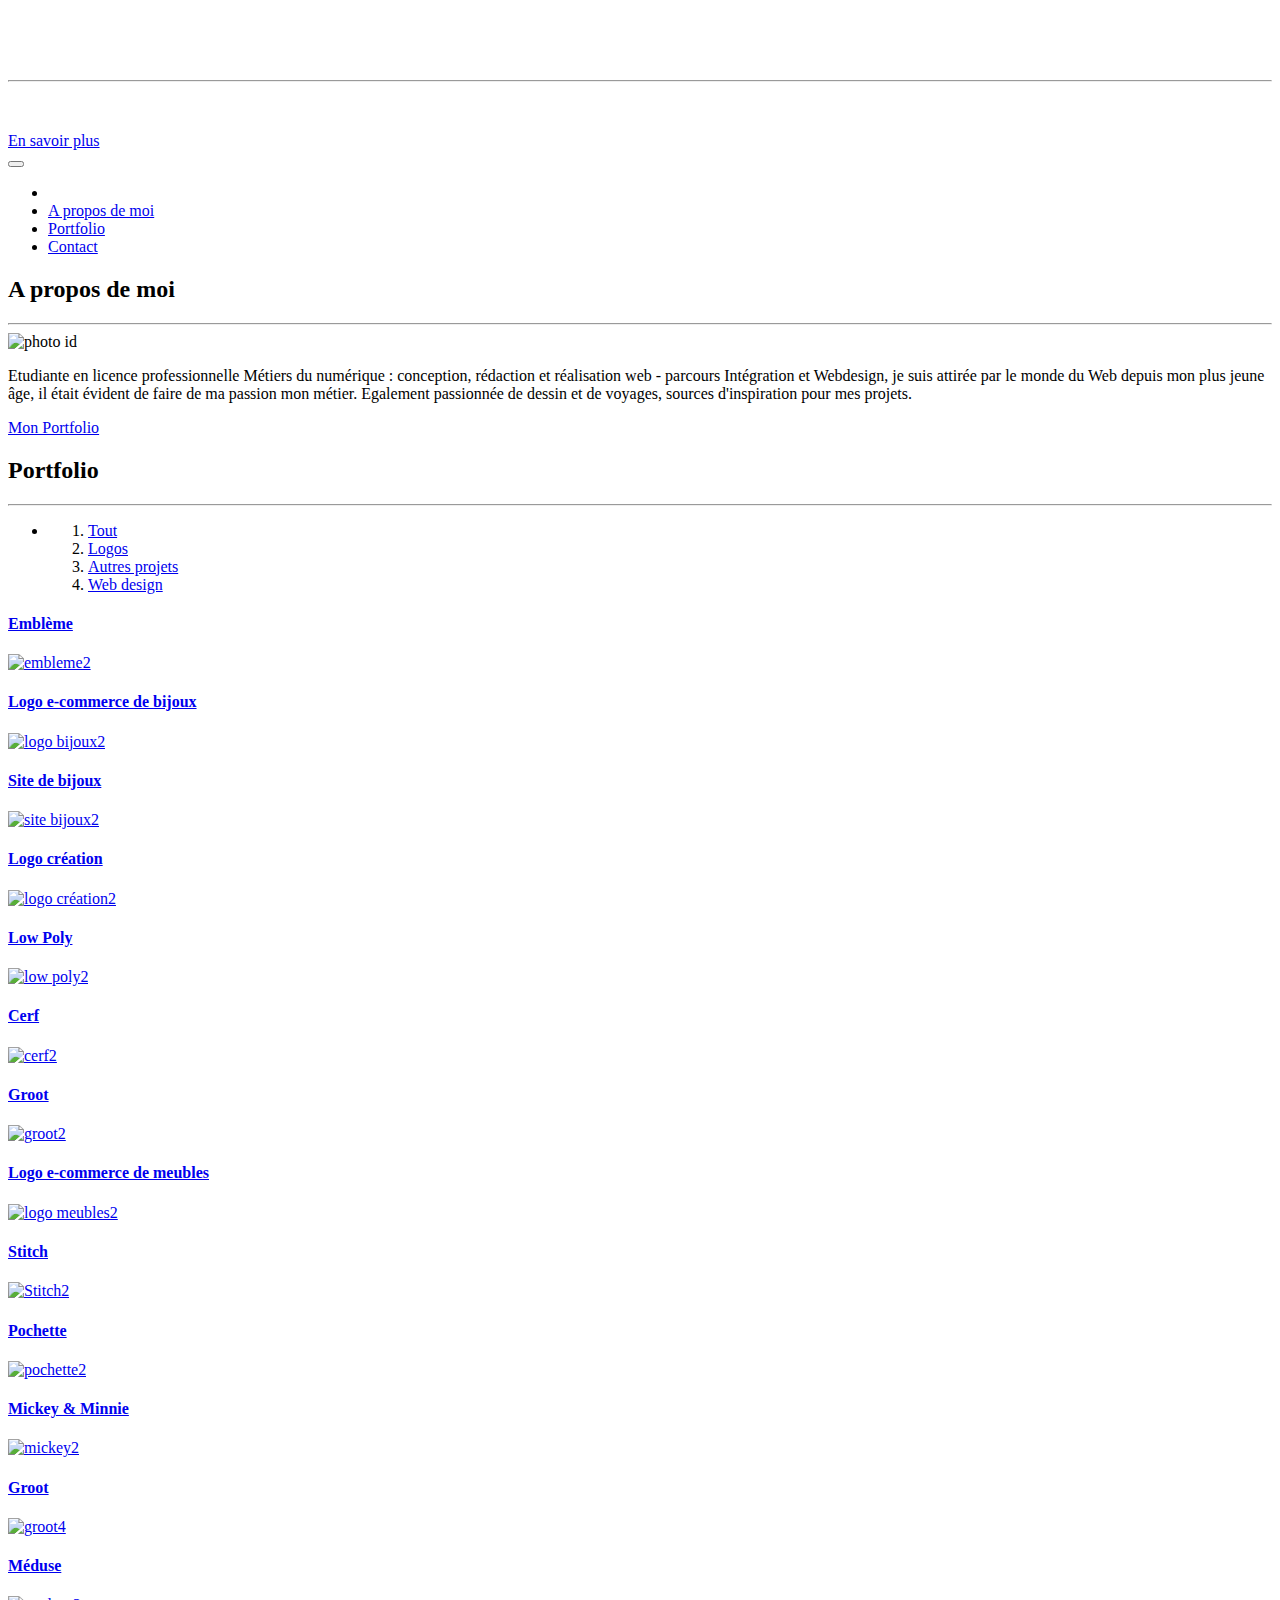
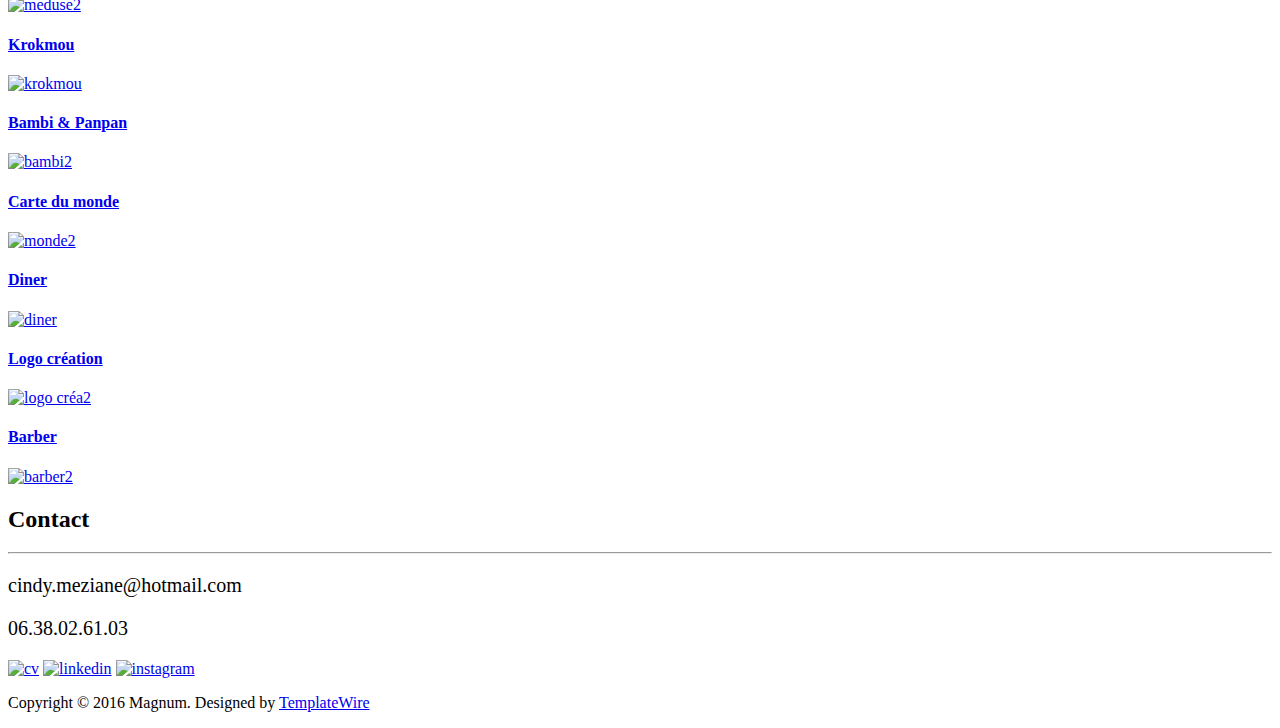
==== index.html @ e509db53 "alt" ====
<!DOCTYPE html>
<html lang="fr">
<head>
<meta charset="utf-8">
<meta name="viewport" content="width=device-width, initial-scale=1">
<title>Cindy Meziane</title>
<meta name="description" content="Bienvenue sur le site web de Cindy Meziane webdesigner, fraichement diplômée. Création de logos, site internet et tableaux.">
<meta name="author" content="">

<!-- Favicons
    ================================================== -->
<link rel="shortcut icon" href="img/favicon.ico" type="image/x-icon">
<link rel="apple-touch-icon" href="img/apple-touch-icon.png">
<link rel="apple-touch-icon" sizes="72x72" href="img/apple-touch-icon-72x72.png">
<link rel="apple-touch-icon" sizes="114x114" href="img/apple-touch-icon-114x114.png">

<!-- Bootstrap -->
<link rel="stylesheet" type="text/css"  href="css/bootstrap.css">
<link rel="stylesheet" type="text/css" href="fonts/font-awesome/css/font-awesome.css">

<!-- Stylesheet
    ================================================== -->
<link rel="stylesheet" type="text/css"  href="css/style.css">
<link rel="stylesheet" type="text/css" href="css/nivo-lightbox/nivo-lightbox.css">
<link rel="stylesheet" type="text/css" href="css/nivo-lightbox/default.css">
<link href='http://fonts.googleapis.com/css?family=Open+Sans:400,700,800,600,300' rel='stylesheet' type='text/css'>
<script type="text/javascript" src="js/modernizr.custom.js"></script>

<!-- HTML5 shim and Respond.js for IE8 support of HTML5 elements and media queries -->
<!-- WARNING: Respond.js doesn't work if you view the page via file:// -->
<!--[if lt IE 9]>
      <script src="https://oss.maxcdn.com/html5shiv/3.7.2/html5shiv.min.js"></script>
      <script src="https://oss.maxcdn.com/respond/1.4.2/respond.min.js"></script>
    <![endif]-->
</head>
<body id="page-top" data-spy="scroll" data-target=".navbar-fixed-top">

<!-- Header -->
<header id="header">
  <div class="intro">
    <div class="container">
      <div class="row">
        <div class="intro-text">
          <h1 style="color: white;">Cindy Meziane</h1>
          <hr>
          <p style="color: white;"> • Web designer • </p>
          <a href="#about" class="btn btn-default btn-lg page-scroll">En savoir plus</a> </div>
      </div>
    </div>
  </div>
</header>
<!-- Navigation -->
<div id="nav">
  <nav class="navbar navbar-custom">
    <div class="container">
      <div class="navbar-header">
        <button type="button" class="navbar-toggle" data-toggle="collapse" data-target=".navbar-main-collapse"> <i class="fa fa-bars"></i> </button>
      </div>
      
      <!-- Collect the nav links, forms, and other content for toggling -->
      <div class="collapse navbar-collapse navbar-main-collapse">
        <ul class="nav navbar-nav">
          <!-- Hidden li included to remove active class from about link when scrolled up past about section -->
          <li class="hidden"> <a href="#page-top"></a> </li>
          <li> <a class="page-scroll" href="#about">A propos de moi</a> </li>
          <li> <a class="page-scroll" href="#portfolio">Portfolio</a> </li>
          <li> <a class="page-scroll" href="#contact">Contact</a> </li>
        </ul>
      </div>
    </div>
  </nav>
</div>
<!-- About Section -->
<div id="about">
  <div class="container">
    <div class="section-title text-center center">
      <h2>A propos de moi</h2>
      <hr>
    </div>
    <div class="row">
      <div class="col-md-12 text-center"><img src="img/moi.png" class="img-responsive" alt="photo id"></div>
      <div class="col-md-8 col-md-offset-2">
        <div class="about-text">
          <p>Etudiante en licence professionnelle Métiers du numérique : conception, rédaction et réalisation web - parcours Intégration et Webdesign, je suis attirée par le monde du Web depuis mon plus jeune âge, il était évident de faire de ma passion mon métier.
            Egalement passionnée de dessin et de voyages, sources d'inspiration pour mes projets.</p>
          <a href="#portfolio" class="btn btn-default btn-lg page-scroll">Mon Portfolio</a> </div>
      </div>
    </div>
  </div>
</div>
<!-- Portfolio Section -->
<div id="portfolio">
  <div class="container">
    <div class="section-title text-center center">
      <h2>Portfolio</h2>
      <hr>
    </div>
    <div class="categories">
      <ul class="cat">
        <li>
          <ol class="type">
            <li><a href="#" data-filter="*" class="active">Tout</a></li>
            <li><a href="#" data-filter=".graphic">Logos</a></li>
            <li><a href="#" data-filter=".illustration">Autres projets</a></li>
            <li><a href="#" data-filter=".photography">Web design</a></li>
          </ol>
        </li>
      </ul>
      <div class="clearfix"></div>
    </div>
    <div class="row">
      <div class="portfolio-items">
        
        <div class="col-sm-6 col-md-3 col-lg-3 photography">
          <div class="portfolio-item">
            <div class="hover-bg"> <a href="img/portfolioo/wb5.jpg" title="Project Title" data-lightbox-gallery="gallery1" alt="embleme">
              <div class="hover-text">
                <h4>Emblème</h4>
              </div>
              <img src="img/portfolioo/wbsmall5.jpg" class="img-responsive" alt="embleme2"> </a> </div>
          </div>
      </div>
        <div class="col-sm-6 col-md-3 col-lg-3 graphic">
          <div class="portfolio-item">
            <div class="hover-bg"> <a href="img/portfolioo/logo2.jpg" title="Project Title" data-lightbox-gallery="gallery1" alt="logo bijoux">
              <div class="hover-text">
                <h4>Logo e-commerce de bijoux</h4>
              </div>
              <img src="img/portfolioo/logosmall2.jpg" class="img-responsive" alt="logo bijoux2"> </a> </div>
          </div>
        </div>
        <div class="col-sm-6 col-md-3 col-lg-3 photography">
          <div class="portfolio-item">
            <div class="hover-bg"> <a href="img/portfolioo/wb1.jpg" title="Project Title" data-lightbox-gallery="gallery1" alt="site bijoux">
              <div class="hover-text">
                <h4>Site de bijoux</h4>
              </div>
              <img src="img/portfolioo/wbsmall1.jpg" class="img-responsive" alt="site bijoux2"> </a> </div>
          </div>
        </div>
        
        <div class="col-sm-6 col-md-3 col-lg-3 graphic">
          <div class="portfolio-item">
            <div class="hover-bg"> <a href="img/portfolioo/logo4.jpg" title="Project Title" data-lightbox-gallery="gallery1" alt="logo création">
              <div class="hover-text">
                <h4>Logo création</h4>
              </div>
              <img src="img/portfolioo/logosmall4.jpg" class="img-responsive" alt="logo création2"> </a> </div>
          </div>
        </div>
        <div class="col-sm-6 col-md-3 col-lg-3 illustration">
          <div class="portfolio-item">
            <div class="hover-bg"> <a href="img/portfolioo/persosmall10.jpg" title="Project Title" data-lightbox-gallery="gallery1" alt="low poly">
              <div class="hover-text">
                <h4>Low Poly</h4>
              </div>
              <img src="img/portfolioo/persosmall10.jpg" class="img-responsive" alt="low poly2"> </a> </div>
          </div>
        </div>
        <div class="col-sm-6 col-md-3 col-lg-3 illustration">
          <div class="portfolio-item">
            <div class="hover-bg"> <a href="img/portfolioo/perso1.jpg" title="Project Title" data-lightbox-gallery="gallery1" alt="cerf">
              <div class="hover-text">
                <h4>Cerf</h4>
              </div>
              <img src="img/portfolioo/persosmall1.jpg" class="img-responsive" alt="cerf2"> </a> </div>
          </div>
        </div>
        <div class="col-sm-6 col-md-3 col-lg-3 illustration">
          <div class="portfolio-item">
            <div class="hover-bg"> <a href="img/portfolioo/perso2.jpg" title="Project Title" data-lightbox-gallery="gallery1" alt="groot">
              <div class="hover-text">
                <h4>Groot</h4>
              </div>
              <img src="img/portfolioo/persosmall2.jpg" class="img-responsive" alt="groot2"> </a> </div>
          </div>
        </div>
        <div class="col-sm-6 col-md-3 col-lg-3 graphic">
          <div class="portfolio-item">
            <div class="hover-bg"> <a href="img/portfolioo/logo1.jpg" title="Project Title" data-lightbox-gallery="gallery1" alt="logo meubles">
              <div class="hover-text">
                <h4>Logo e-commerce de meubles</h4>
              </div>
              <img src="img/portfolioo/logosmall1.jpg" class="img-responsive" alt="logo meubles2"> </a> </div>
          </div>
        </div>
        <div class="col-sm-6 col-md-3 col-lg-3 illustration">
          <div class="portfolio-item">
            <div class="hover-bg"> <a href="img/portfolioo/perso3.jpg" title="Project Title" data-lightbox-gallery="gallery1" alt="Stitch">
              <div class="hover-text">
                <h4>Stitch</h4>
              </div>
              <img src="img/portfolioo/persosmall3.jpg" class="img-responsive" alt="Stitch2"> </a> </div>
          </div>
        </div>
        <div class="col-sm-6 col-md-3 col-lg-3 photography">
          <div class="portfolio-item">
            <div class="hover-bg"> <a href="img/portfolioo/wb4.jpg" title="Project Title" data-lightbox-gallery="gallery1" alt="pochette">
              <div class="hover-text">
                <h4>Pochette</h4>
              </div>
              <img src="img/portfolioo/wbsmall4.jpg" class="img-responsive" alt="pochette2"> </a> </div>
          </div>
        </div>
        <div class="col-sm-6 col-md-3 col-lg-3 illustration">
          <div class="portfolio-item">
            <div class="hover-bg"> <a href="img/portfolioo/perso4.jpg" title="Project Title" data-lightbox-gallery="gallery1" alt="mickey">
              <div class="hover-text">
                <h4>Mickey & Minnie</h4>
              </div>
              <img src="img/portfolioo/persosmall4.jpg" class="img-responsive" alt="mickey2"> </a> </div>
          </div>
        </div>
        <div class="col-sm-6 col-md-3 col-lg-3 illustration">
          <div class="portfolio-item">
            <div class="hover-bg"> <a href="img/portfolioo/perso5.jpg" title="Project Title" data-lightbox-gallery="gallery1" alt="groot3">
              <div class="hover-text">
                <h4>Groot</h4>
              </div>
              <img src="img/portfolioo/persosmall5.jpg" class="img-responsive" alt="groot4"> </a> </div>
          </div>
        </div>
        <div class="col-sm-6 col-md-3 col-lg-3 illustration">
          <div class="portfolio-item">
            <div class="hover-bg"> <a href="img/portfolioo/perso6.jpg" title="Project Title" data-lightbox-gallery="gallery1" alt="meduse">
              <div class="hover-text">
                <h4>Méduse</h4>
              </div>
              <img src="img/portfolioo/persosmall6.jpg" class="img-responsive" alt="meduse2"> </a> </div>
          </div>
        </div>
        <div class="col-sm-6 col-md-3 col-lg-3 illustration">
          <div class="portfolio-item">
            <div class="hover-bg"> <a href="img/portfolioo/persosmall7.jpg" title="Project Title" data-lightbox-gallery="gallery1" alt="krokmou">
              <div class="hover-text">
                <h4>Krokmou</h4>
              </div>
              <img src="img/portfolioo/persosmall7.jpg" class="img-responsive" alt="krokmou"> </a> </div>
          </div>
        </div>
        <div class="col-sm-6 col-md-3 col-lg-3 illustration">
          <div class="portfolio-item">
            <div class="hover-bg"> <a href="img/portfolioo/perso8.jpg" title="Project Title" data-lightbox-gallery="gallery1" alt="bambi">
              <div class="hover-text">
                <h4>Bambi & Panpan</h4>
              </div>
              <img src="img/portfolioo/persosmall8.jpg" class="img-responsive" alt="bambi2"> </a> </div>
          </div>
        </div>
        <div class="col-sm-6 col-md-3 col-lg-3 illustration">
          <div class="portfolio-item">
            <div class="hover-bg"> <a href="img/portfolioo/perso9.jpg" title="Project Title" data-lightbox-gallery="gallery1" alt="monde">
              <div class="hover-text">
                <h4>Carte du monde</h4>
              </div>
              <img src="img/portfolioo/persosmall9.jpg" class="img-responsive" alt="monde2"> </a> </div>
          </div>
        </div>
        
        <div class="col-sm-6 col-md-3 col-lg-3 photography">
          <div class="portfolio-item">
            <div class="hover-bg"> <a href="img/portfolioo/wb2.jpg" title="Project Title" data-lightbox-gallery="gallery1" alt="diner">
              <div class="hover-text">
                <h4>Diner</h4>
              </div>
              <img src="img/portfolioo/wbsmall2.jpg" class="img-responsive" alt="diner"> </a> </div>
          </div>
        </div>
        <div class="col-sm-6 col-md-3 col-lg-3 graphic">
          <div class="portfolio-item">
            <div class="hover-bg"> <a href="img/portfolioo/logo3.jpg" title="Project Title" data-lightbox-gallery="gallery1" alt="logo créa">
              <div class="hover-text">
                <h4>Logo création</h4>
              </div>
              <img src="img/portfolioo/logosmall3.jpg" class="img-responsive" alt="logo créa2"> </a> </div>
          </div>
        </div>
        <div class="col-sm-6 col-md-3 col-lg-3 photography">
          <div class="portfolio-item">
            <div class="hover-bg"> <a href="img/portfolioo/wb3.jpg" title="Project Title" data-lightbox-gallery="gallery1" alt="barber">
              <div class="hover-text">
                <h4>Barber</h4>
              </div>
              <img src="img/portfolioo/wbsmall3.jpg" class="img-responsive" alt="barber2"> </a> </div>
          </div>
        </div>
        
    </div>
  </div>
</div>
<!-- Contact Section -->
<div id="contact" class="text-center">
  <div class="container">
    <div class="section-title center">
      <h2>Contact</h2>
      <hr>
    </div>
    <div class="col-md-8 col-md-offset-2">
        <div class="row">
          <div class="col-md-6">
             <p style="font-size: 20px;">cindy.meziane@hotmail.com</p>
              <p class="help-block text-danger"></p>
          </div>
          <div class="col-md-6">
            <p style="font-size: 20px;">06.38.02.61.03</p>
              <p class="help-block text-danger"></p>
          </div>
      <div class="social">
        <a href="CV/CV.html"><img src="https://img.icons8.com/ios-filled/35/000000/parse-from-clipboard.png" alt="cv"/></a>
        <a href="https://www.linkedin.com/in/cindy-meziane-a40364114/"><img src="https://img.icons8.com/metro/30/000000/linkedin.png" alt="linkedin"/></a>
        <a href="https://www.instagram.com/mzn_creation/?hl=fr"><img src="https://img.icons8.com/ios-filled/35/000000/instagram-new.png" alt="instagram"/></a>
      </div>
    </div>
  </div>
</div>
<div id="footer">
  <div class="container text-center">
    <div class="fnav">
      <p>Copyright &copy; 2016 Magnum. Designed by <a href="http://www.templatewire.com" rel="nofollow">TemplateWire</a></p>
    </div>
  </div>
</div>
<script type="text/javascript" src="js/jquery.1.11.1.js"></script> 
<script type="text/javascript" src="js/bootstrap.js"></script> 
<script type="text/javascript" src="js/SmoothScroll.js"></script> 
<script type="text/javascript" src="js/nivo-lightbox.js"></script> 
<script type="text/javascript" src="js/jquery.isotope.js"></script> 
<script type="text/javascript" src="js/jqBootstrapValidation.js"></script> 
<script type="text/javascript" src="js/contact_me.js"></script> 
<script type="text/javascript" src="js/main.js"></script>
</body>
</html>
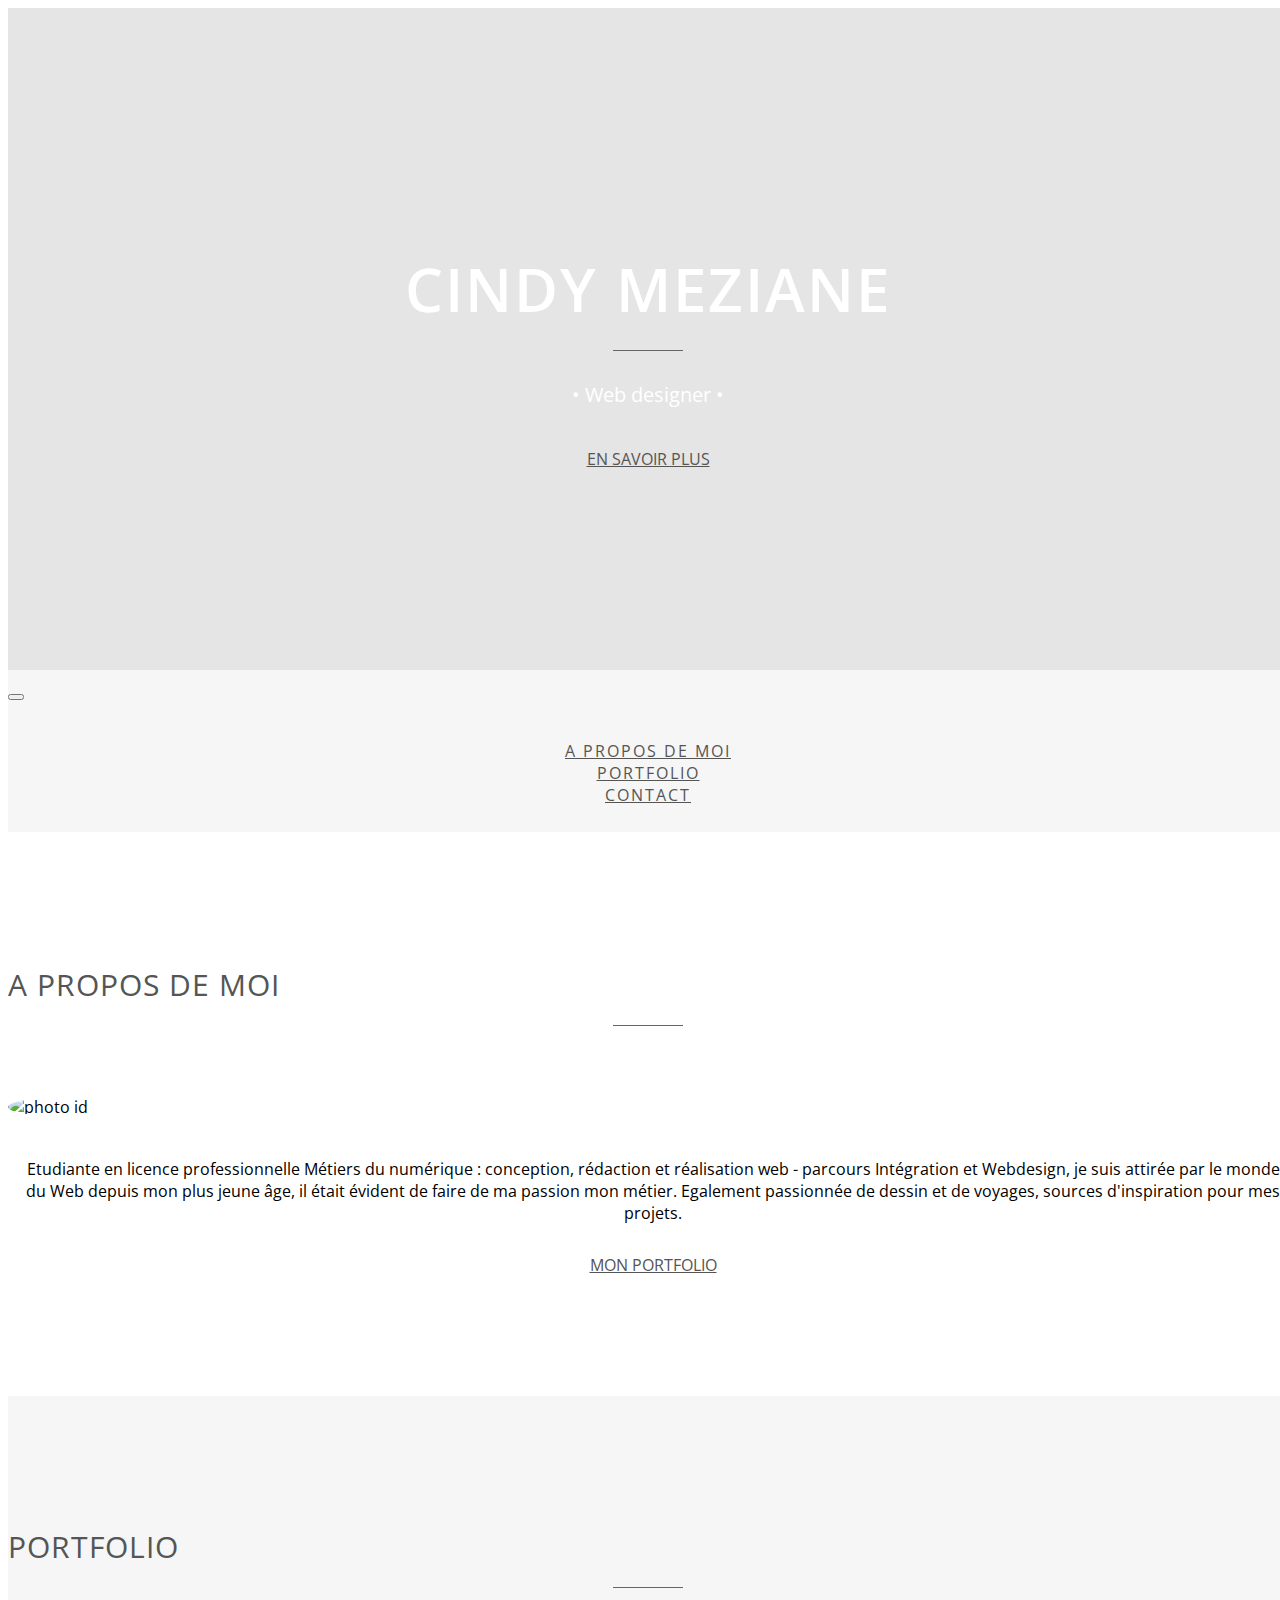
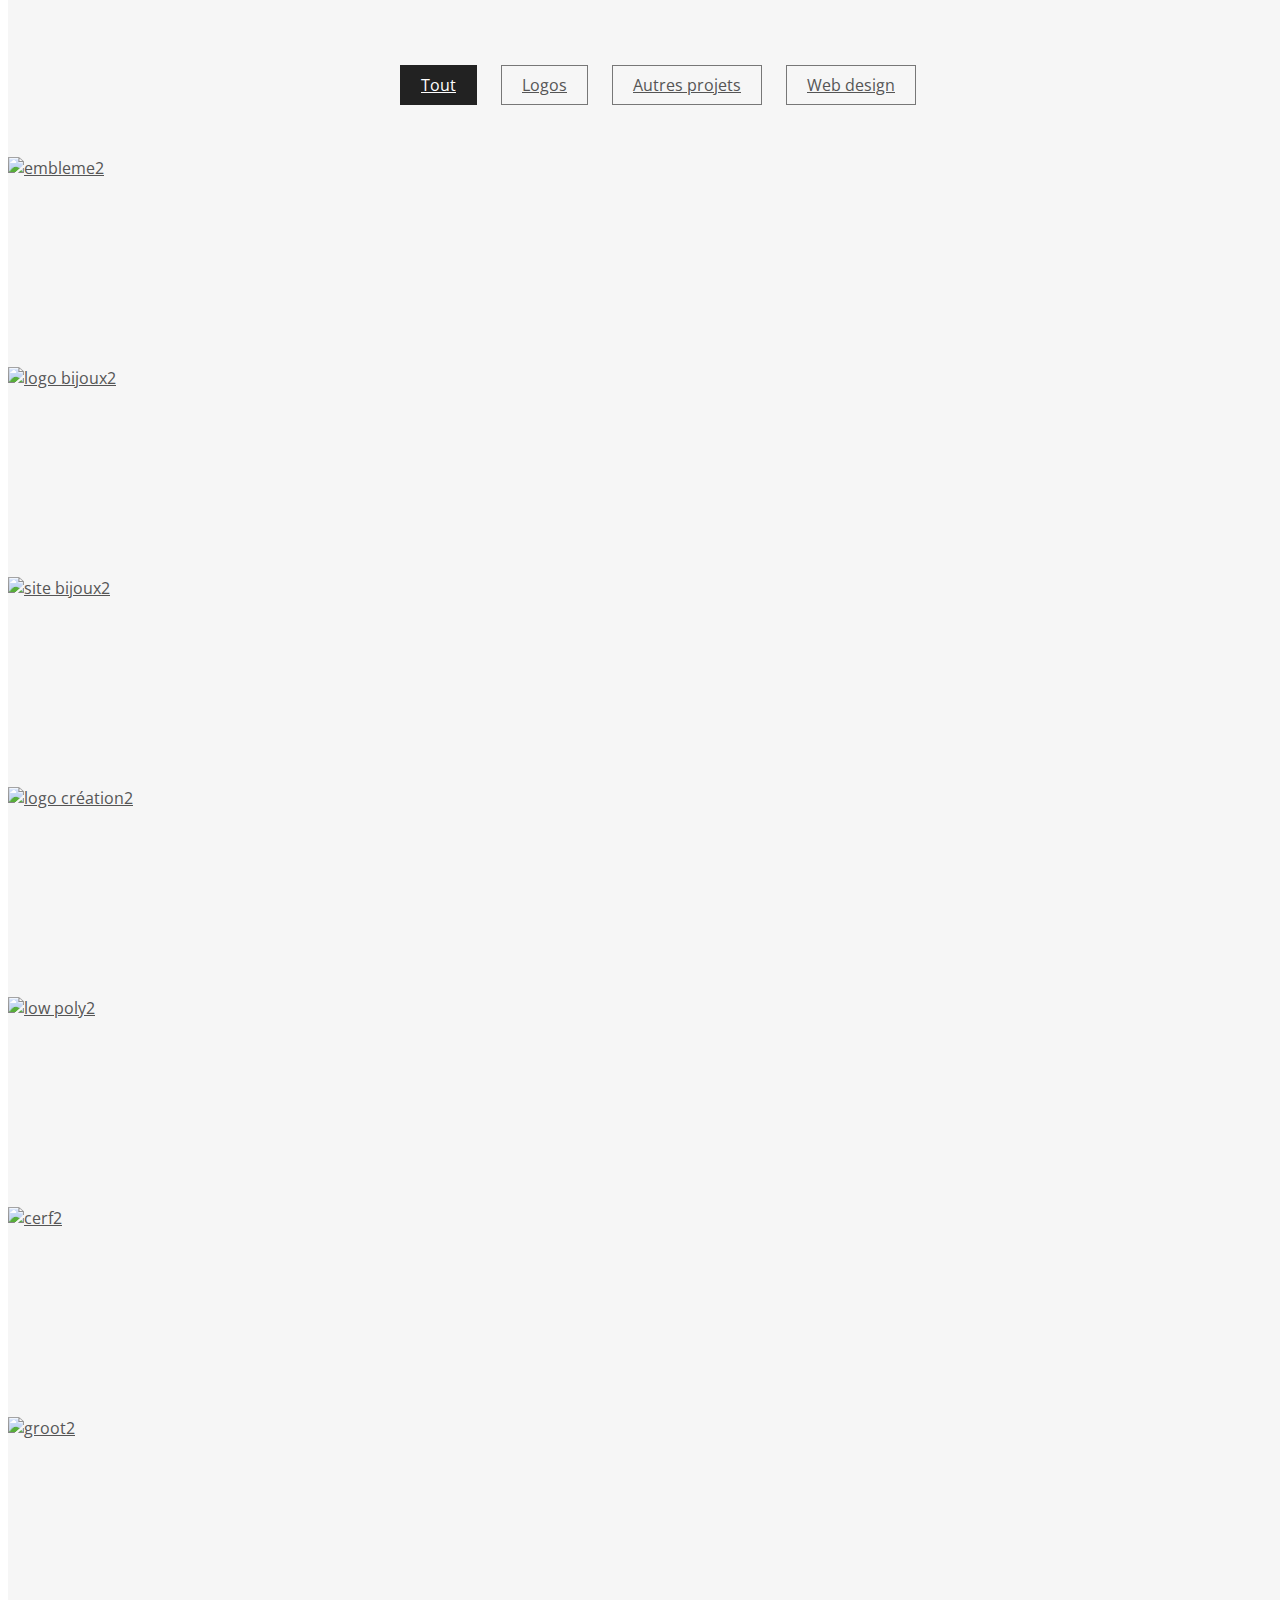
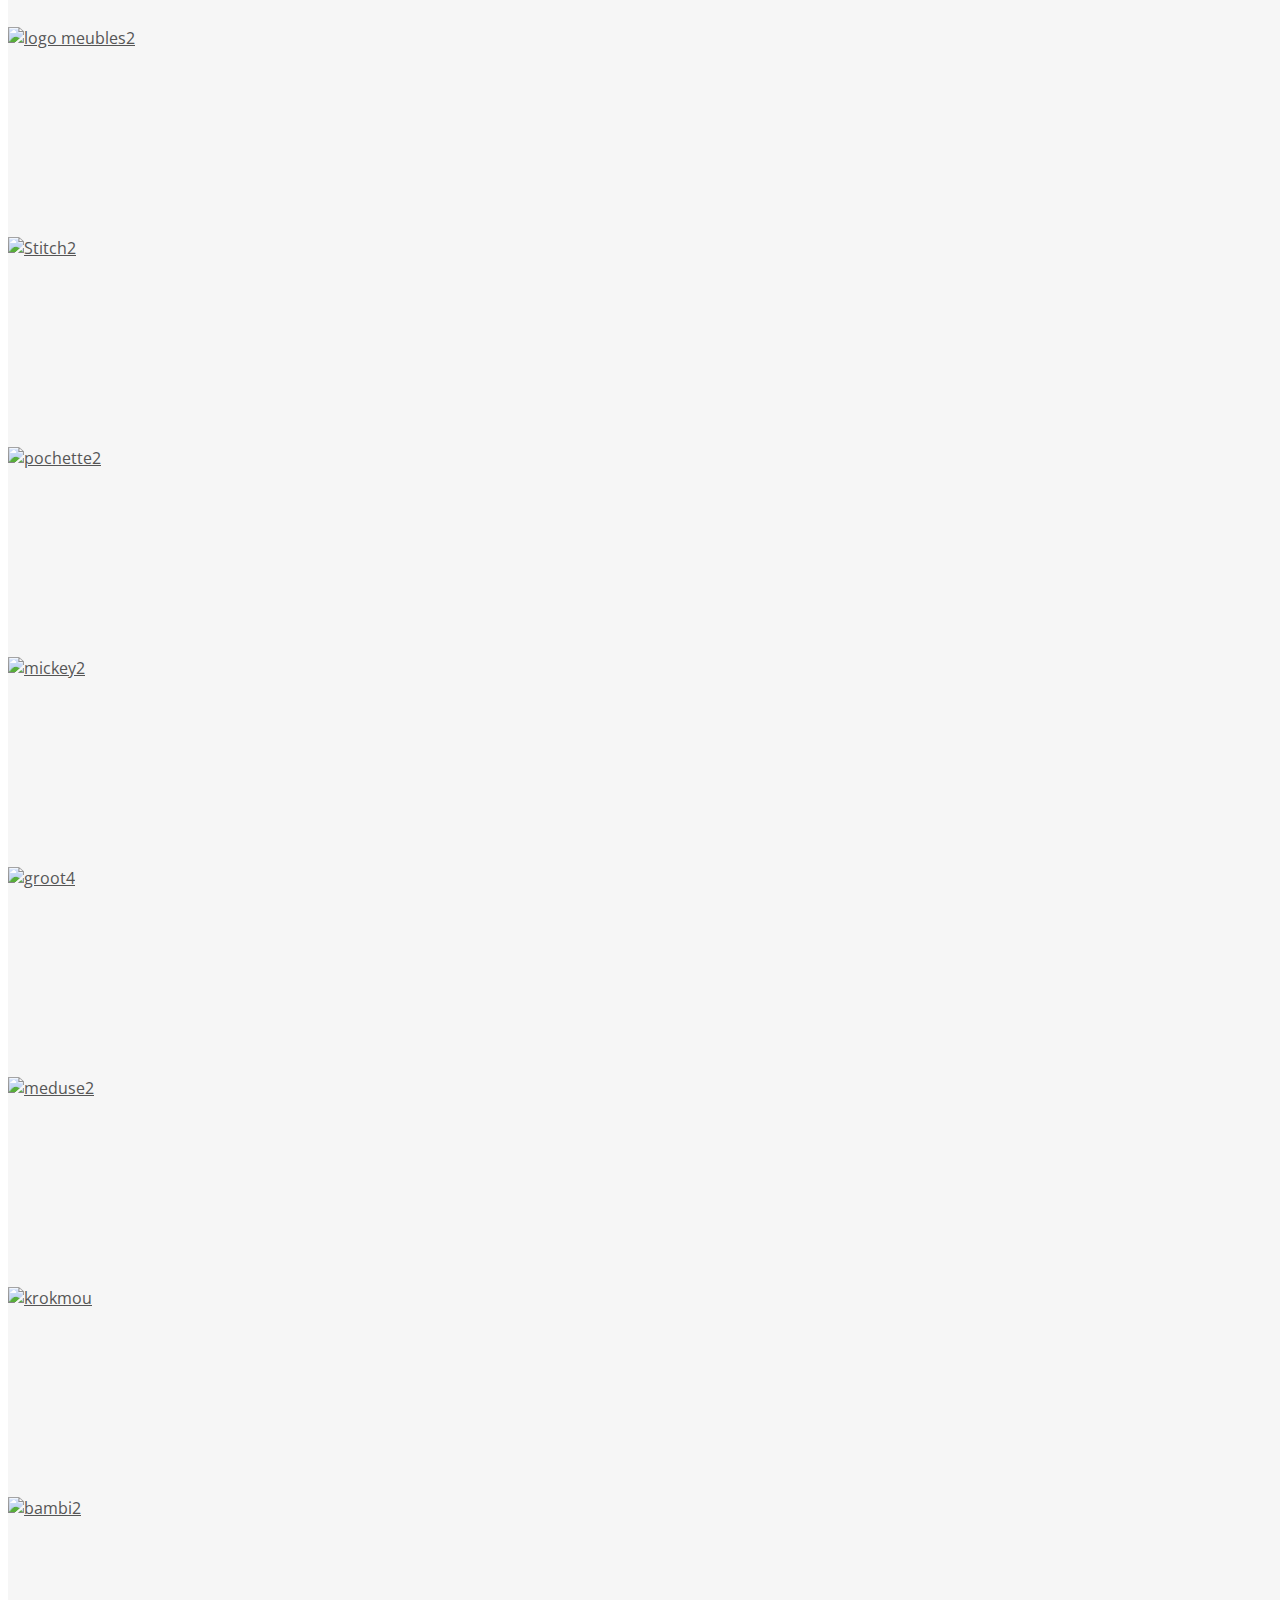
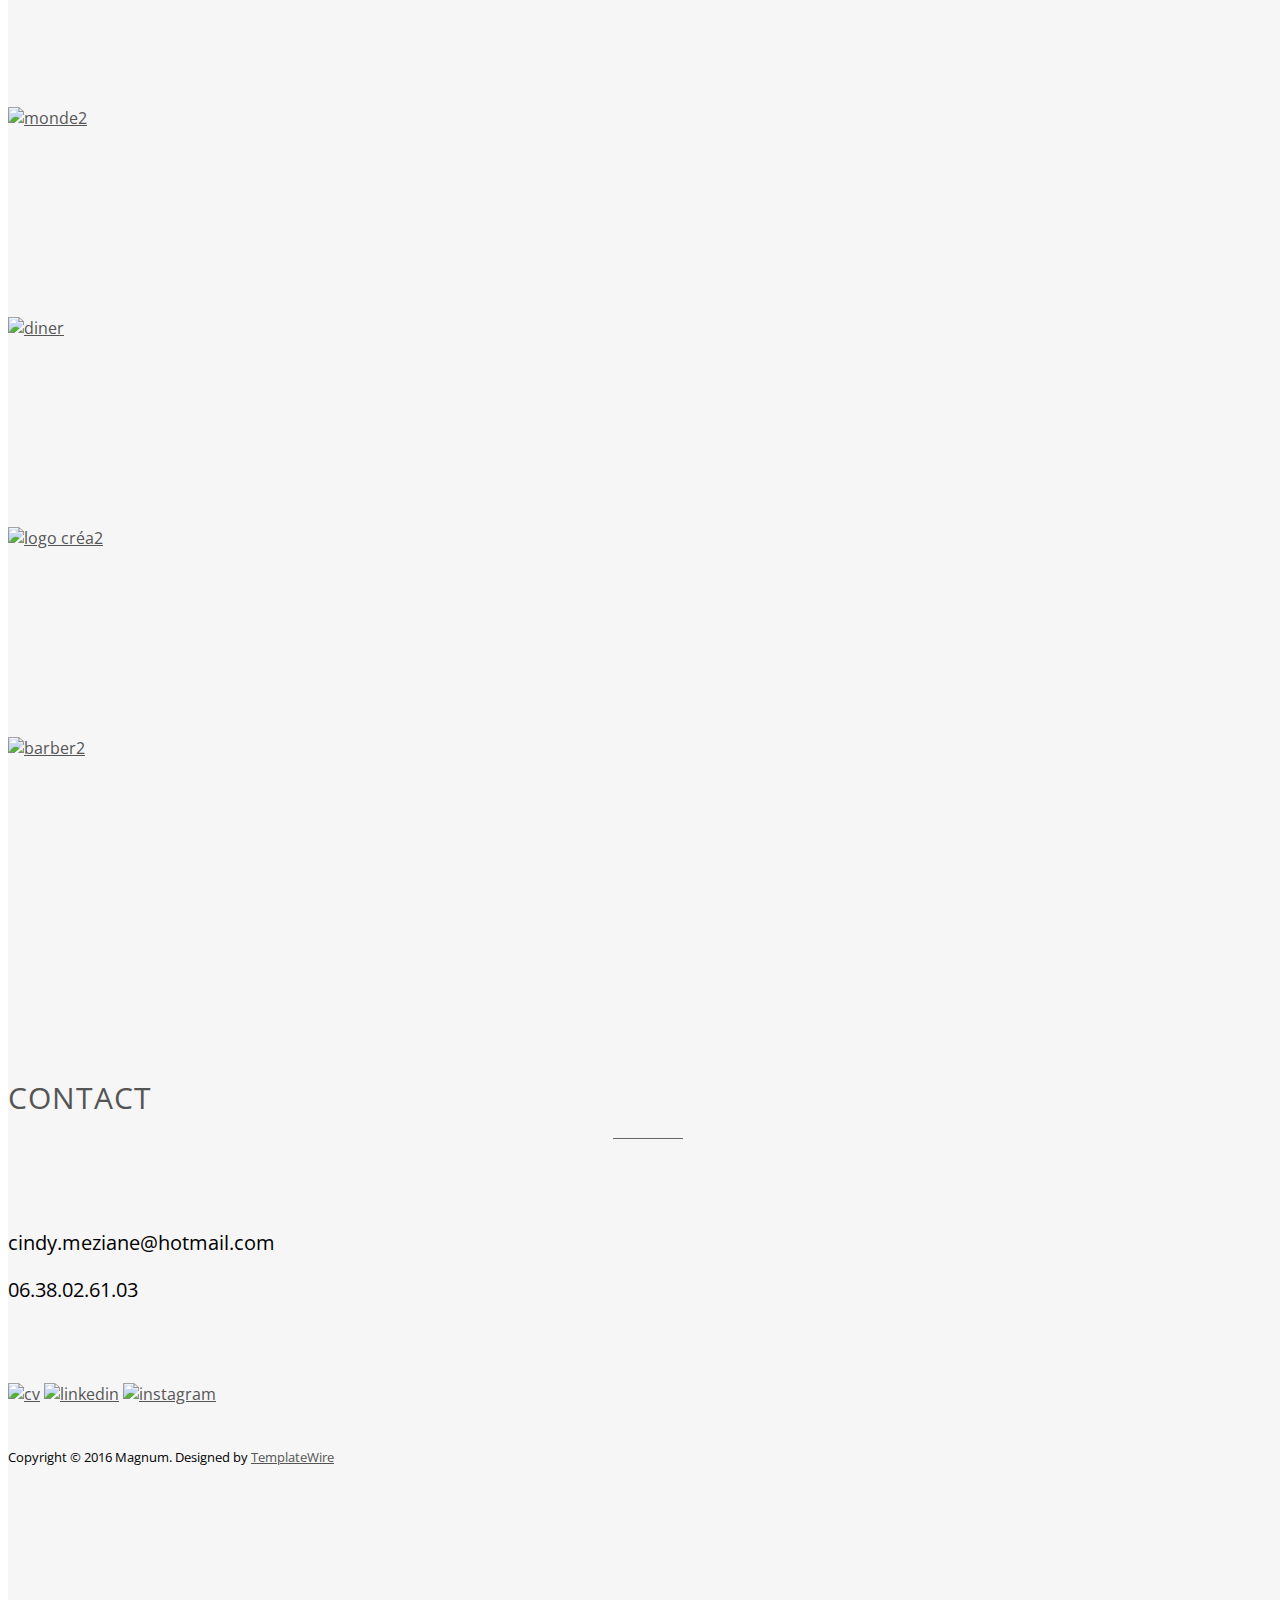
==== commit 4232e1e4: "Update index.html" ====
--- a/index.html
+++ b/index.html
@@ -316,7 +316,7 @@
 <div id="footer">
   <div class="container text-center">
     <div class="fnav">
-      <p>Copyright &copy; 2016 Magnum. Designed by <a href="http://www.templatewire.com" rel="nofollow">TemplateWire</a></p>
+      <p style="color: #000000;">Copyright &copy; 2016 Magnum. Designed by <a href="http://www.templatewire.com" rel="nofollow">TemplateWire</a></p>
     </div>
   </div>
 </div>
@@ -329,4 +329,4 @@
 <script type="text/javascript" src="js/contact_me.js"></script> 
 <script type="text/javascript" src="js/main.js"></script>
 </body>
-</html>+</html>
--- a/css/style.css
+++ b/css/style.css
@@ -0,0 +1,424 @@
+body, html {
+	font-family: 'Open Sans', sans-serif;
+	text-rendering: optimizeLegibility !important;
+	-webkit-font-smoothing: antialiased !important;
+	color: #000000;
+	width: 100% !important;
+	height: 100% !important;
+}
+h2 {
+	margin: 0 0 20px 0;
+	color: #555;
+	text-transform: uppercase;
+	letter-spacing: 1px;
+	font-weight: 400;
+	font-size: 30px;
+}
+h3, h4 {
+	color: #222;
+	font-size: 18px;
+	font-weight: 300;
+	letter-spacing: 1px;
+}
+h5 {
+	text-transform: uppercase;
+	font-weight: 700;
+	line-height: 20px;
+}
+p.intro {
+	font-size: 16px;
+	margin: 12px 0 0;
+	line-height: 24px;
+}
+a {
+	color: #555;
+}
+a:hover, a:focus {
+	text-decoration: none;
+	color: #000;
+}
+ul, ol {
+	list-style: none;
+}
+.clearfix:after {
+	visibility: hidden;
+	display: block;
+	font-size: 0;
+	content: " ";
+	clear: both;
+	height: 0;
+}
+.clearfix {
+	display: inline-block;
+}
+* html .clearfix {
+	height: 1%;
+}
+.clearfix {
+	display: block;
+}
+ul, ol {
+	padding: 0;
+	webkit-padding: 0;
+	moz-padding: 0;
+}
+hr {
+	height: 1px;
+	width: 70px;
+	text-align: center;
+	position: relative;
+	background: #666;
+	margin: 0 auto;
+	margin-bottom: 30px;
+	border: 0;
+}
+/* Navigation */
+#nav {
+	z-index: 9999;
+}
+#nav.affix {
+	position: fixed;
+	top: 0;
+	width: 100%
+}
+.navbar .navbar-nav {
+	display: inline-block;
+	float: none;
+	vertical-align: top;
+}
+.navbar .navbar-collapse {
+	text-align: center;
+}
+.navbar-custom {
+	margin-bottom: 0;
+	background-color: #f6f6f6;
+	border-radius: 0px;
+	padding: 10px 0;
+	border-bottom: 2px solid #fff;
+}
+.navbar-custom a {
+	color: #555;
+}
+.navbar-custom .nav li a {
+	margin: 0 60px;
+	text-transform: uppercase;
+	letter-spacing: 2px;
+	-webkit-transition: background .3s ease-in-out;
+	-moz-transition: background .3s ease-in-out;
+	transition: background .3s ease-in-out;
+}
+.navbar-custom .nav li a:hover {
+	outline: 0;
+	color: #000;
+	background-color: transparent;
+}
+.navbar-custom .nav li a:focus, .navbar-custom .nav li a:active {
+	outline: 0;
+	background-color: transparent;
+	color: #000;
+}
+.navbar-custom .nav li.active {
+	outline: 0;
+}
+.navbar-custom .nav li.active a {
+	background-color: rgba(255,255,255,.3);
+}
+.navbar-custom .nav li.active a:hover {
+	color: #fff;
+}
+.btn-default {
+	text-transform: uppercase;
+	color: #555;
+	background-color: transparent;
+	border-color: #777;
+	padding: 14px 20px;
+	margin: 0;
+	font-size: 16px;
+	border-radius: 0;
+	margin-top: 20px;
+}
+.btn-default:hover, .btn-default:focus, .btn-default.focus, .btn-default:active, .btn-default.active {
+	color: #fff;
+	background-color: #121d1f;
+	border-color: #121d1f;
+}
+/* Header Section */
+.intro {
+	display: table;
+	width: 100%;
+	padding: 0;
+	text-align: center;
+	color: #333;
+	background: url(../img/intro.jpg) no-repeat center top;
+	background-color: #e5e5e5;
+	-webkit-background-size: cover;
+	-moz-background-size: cover;
+	background-size: cover;
+	-o-background-size: cover;
+}
+.section-title.center {
+	padding: 10px 0 40px 0;
+}
+.intro h1 {
+	font-size: 60px;
+	font-weight: 600;
+	letter-spacing: 2px;
+	text-transform: uppercase;
+	margin-bottom: 20px;
+	color: #333;
+}
+.intro p {
+	font-size: 20px;
+	margin-bottom: 40px;
+	margin-top: 20px;
+}
+header .intro-text {
+	padding-top: 200px;
+	padding-bottom: 200px;
+}
+/* About Section */
+#about {
+	padding: 120px 0;
+}
+#about .about-text {
+	margin-left: 10px;
+	text-align: center;
+}
+#about img {
+	border-radius: 50%;
+	width: 160px;
+	height: auto;
+	display: inline-block;
+}
+#about p {
+	margin-top: 40px;
+	margin-bottom: 30px;
+	line-height: 22px;
+}
+/* Portfolio Section */
+#portfolio {
+	padding: 120px 0;
+	background: #f6f6f6;
+}
+.categories {
+	padding-bottom: 30px;
+	text-align: center;
+}
+ul.cat li {
+	display: inline-block;
+}
+ol.type li {
+	display: inline-block;
+	margin-left: 20px;
+}
+ol.type li a {
+	border: 1px solid #777;
+	color: #555;
+	padding: 8px 20px;
+}
+ol.type li a.active {
+	background: #222;
+	border: 1px solid #222;
+	color: #fff;
+}
+ol.type li a:hover {
+	background: #222;
+	border: 1px solid #222;
+	color: #fff;
+}
+.isotope-item {
+	z-index: 2
+}
+.isotope-hidden.isotope-item {
+	z-index: 1
+}
+.isotope, .isotope .isotope-item {
+	/* change duration value to whatever you like */
+	-webkit-transition-duration: 0.8s;
+	-moz-transition-duration: 0.8s;
+	transition-duration: 0.8s;
+}
+.isotope-item {
+	margin-right: -1px;
+	-webkit-backface-visibility: hidden;
+	backface-visibility: hidden;
+}
+.isotope {
+	-webkit-backface-visibility: hidden;
+	backface-visibility: hidden;
+	-webkit-transition-property: height, width;
+	-moz-transition-property: height, width;
+	transition-property: height, width;
+}
+.isotope .isotope-item {
+	-webkit-backface-visibility: hidden;
+	backface-visibility: hidden;
+	-webkit-transition-property: -webkit-transform, opacity;
+	-moz-transition-property: -moz-transform, opacity;
+	transition-property: transform, opacity;
+}
+.portfolio-item {
+	margin: 15px 0;
+	-webkit-transition: all 0.5s ease-out;
+	-moz-transition: all 0.5s ease-out;
+	-ms-transition: all 0.5s ease-out;
+	-o-transition: all 0.5s ease-out;
+	transition: all 0.5s ease-out;
+}
+.portfolio-item:hover {
+	-webkit-transform: scale(1.1);
+	-moz-transform: scale(1.1);
+	-ms-transform: scale(1.1);
+	-o-transform: scale(1.1);
+	transform: scale(1.1);
+}
+.portfolio-item .hover-bg {
+	height: 195px;
+	overflow: hidden;
+	position: relative;
+}
+.hover-bg .hover-text {
+	position: absolute;
+	text-align: center;
+	margin: 0 auto;
+	color: #ffffff;
+	background: rgba(0, 0, 0, 0.66);
+	padding: 30% 0 0 0;
+	height: 100%;
+	width: 100%;
+	opacity: 0;
+	transition: all 0.5s;
+}
+.hover-bg .hover-text>h4 {
+	text-transform: uppercase;
+	opacity: 0;
+	color: #fff;
+	-webkit-transform: translateY(100%);
+	transform: translateY(100%);
+	transition: all 0.3s;
+}
+.hover-bg:hover .hover-text>h4 {
+	opacity: 1;
+	-webkit-backface-visibility: hidden;
+	-webkit-transform: translateY(0);
+	transform: translateY(0);
+}
+.hover-bg .hover-text>i {
+	opacity: 0;
+	-webkit-transform: translateY(0);
+	transform: translateY(0);
+	transition: all 0.3s;
+}
+.hover-bg:hover .hover-text>i {
+	opacity: 1;
+	-webkit-backface-visibility: hidden;
+	-webkit-transform: translateY(100%);
+	transform: translateY(100%);
+}
+.hover-bg:hover .hover-text {
+	opacity: 1;
+}
+#portfolio i.fa {
+	font-size: 20px;
+	padding: 5px;
+	color: #E87E04;
+}
+/* Contact Section */
+#contact {
+	padding: 120px 0 60px 0;
+}
+#contact h3 {
+	padding-top: 20px;
+	font-size: 20px;
+	font-weight: 400;
+	color: #fff;
+}
+#contact form {
+	padding: 30px 0;
+}
+#contact .text-danger {
+	color: #E87E04;
+	text-align: left;
+}
+label {
+	font-size: 12px;
+	font-weight: 400;
+	font-family: 'Open Sans', sans-serif;
+	float: left;
+}
+#contact .form-control {
+	display: block;
+	width: 100%;
+	padding: 6px 12px;
+	font-size: 14px;
+	line-height: 1.42857143;
+	color: #2c3e50;
+	background-color: rgba(255,255,255,0.8);
+	background-image: none;
+	border: 1px solid #999;
+	border-radius: 0;
+	-webkit-box-shadow: none;
+	box-shadow: none;
+	-webkit-transition: none;
+	-o-transition: none;
+	transition: none;
+}
+#contact .form-control:focus {
+	border-color: inherit;
+	outline: 0;
+	-webkit-box-shadow: transparent;
+	box-shadow: transparent;
+}
+.form-control::-webkit-input-placeholder {
+color: #2c3e50;
+}
+.form-control:-moz-placeholder {
+color: #2c3e50;
+}
+.form-control::-moz-placeholder {
+color: #2c3e50;
+}
+.form-control:-ms-input-placeholder {
+color: #2c3e50;
+}
+#contact .social {
+	margin-top: 80px;
+}
+#contact .social ul li {
+	display: inline-block;
+	margin: 0 20px;
+}
+#contact .social i.fa {
+	font-size: 22px;
+	padding: 4px;
+	color: #444;
+	transition: all 0.5s;
+}
+#contact .social i.fa:hover {
+	color: #000;
+}
+.btn:active, .btn.active {
+	background-image: none;
+	outline: 0;
+	-webkit-box-shadow: none;
+	box-shadow: none;
+}
+a:focus, .btn:focus, .btn:active:focus, .btn.active:focus, .btn.focus, .btn:active.focus, .btn.active.focus {
+	outline: none;
+	outline-offset: none;
+}
+/* Footer Section*/
+#footer {
+	background: #f6f6f6;
+	color: #777;
+	padding: 30px 0 25px 0;
+}
+#footer p {
+	font-size: 13px;
+}
+#footer a {
+	color: #555;
+}
+#footer a:hover {
+	color: #000;
+}
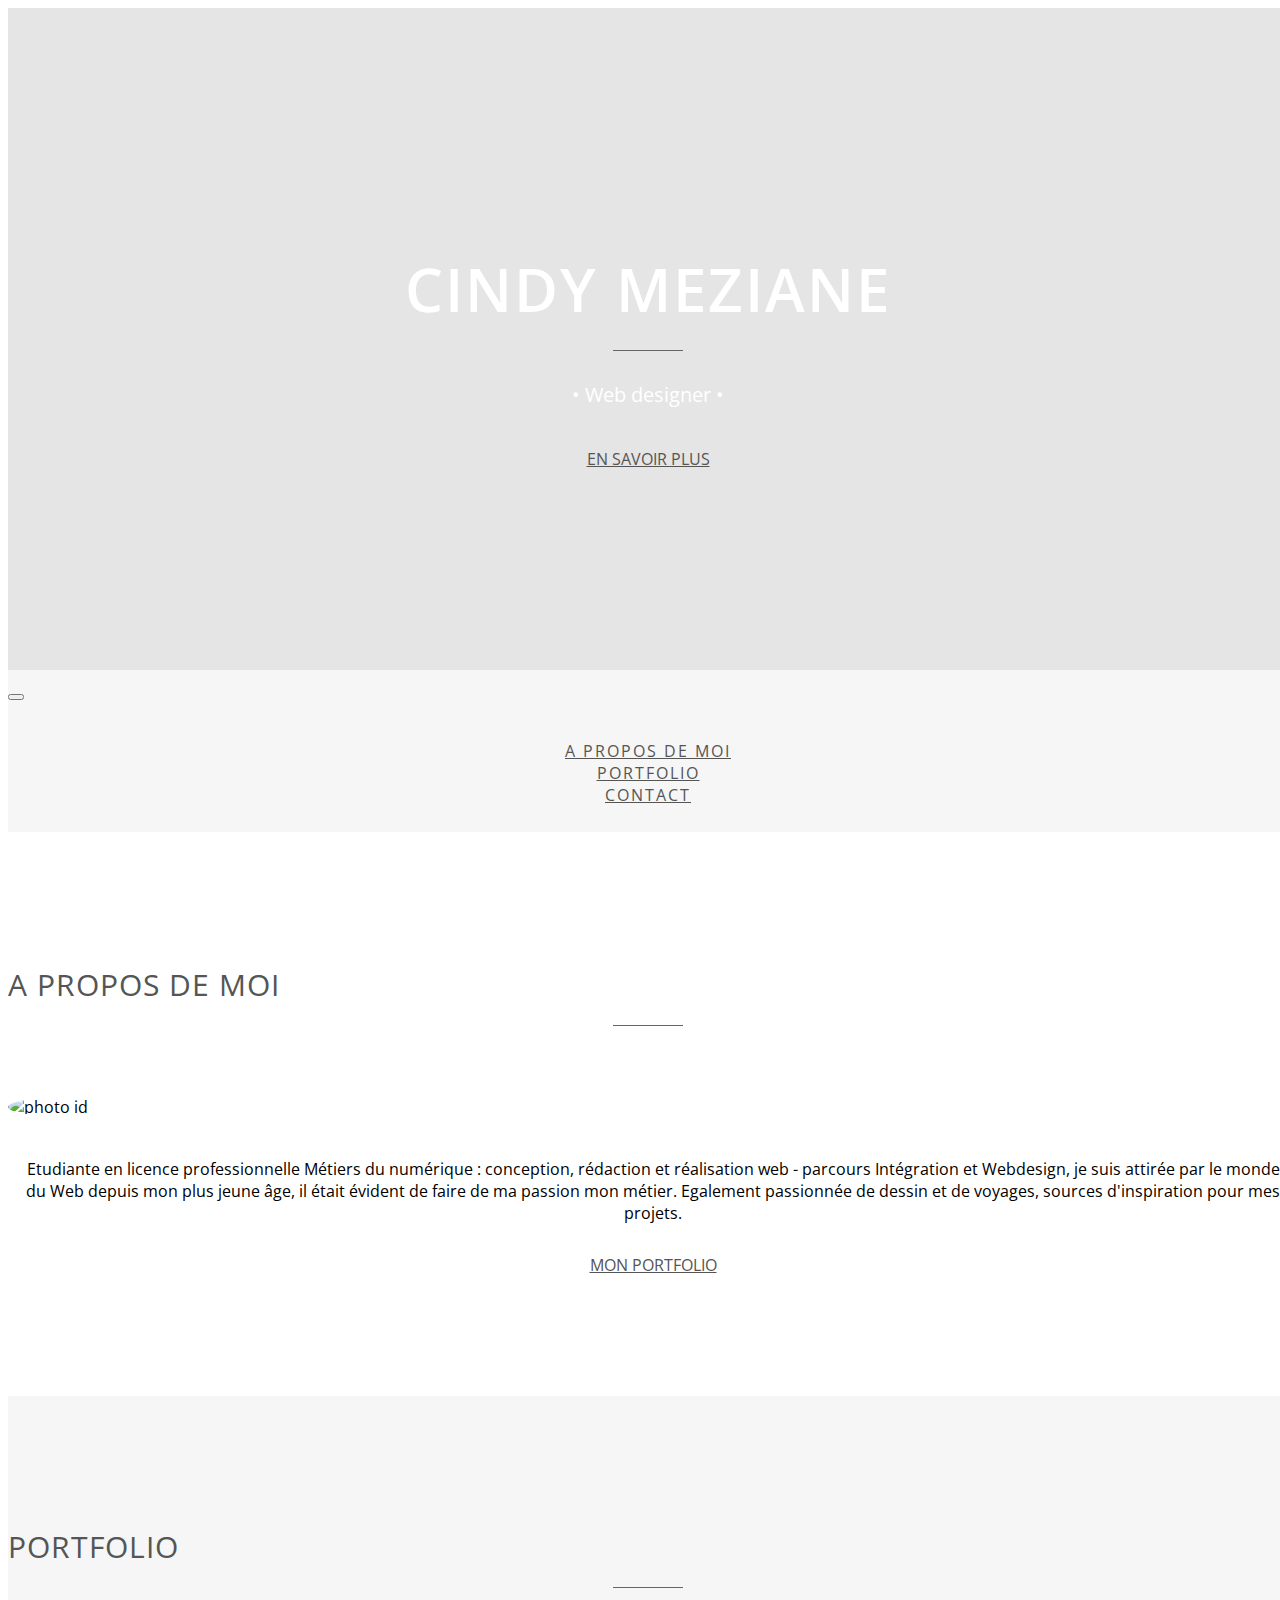
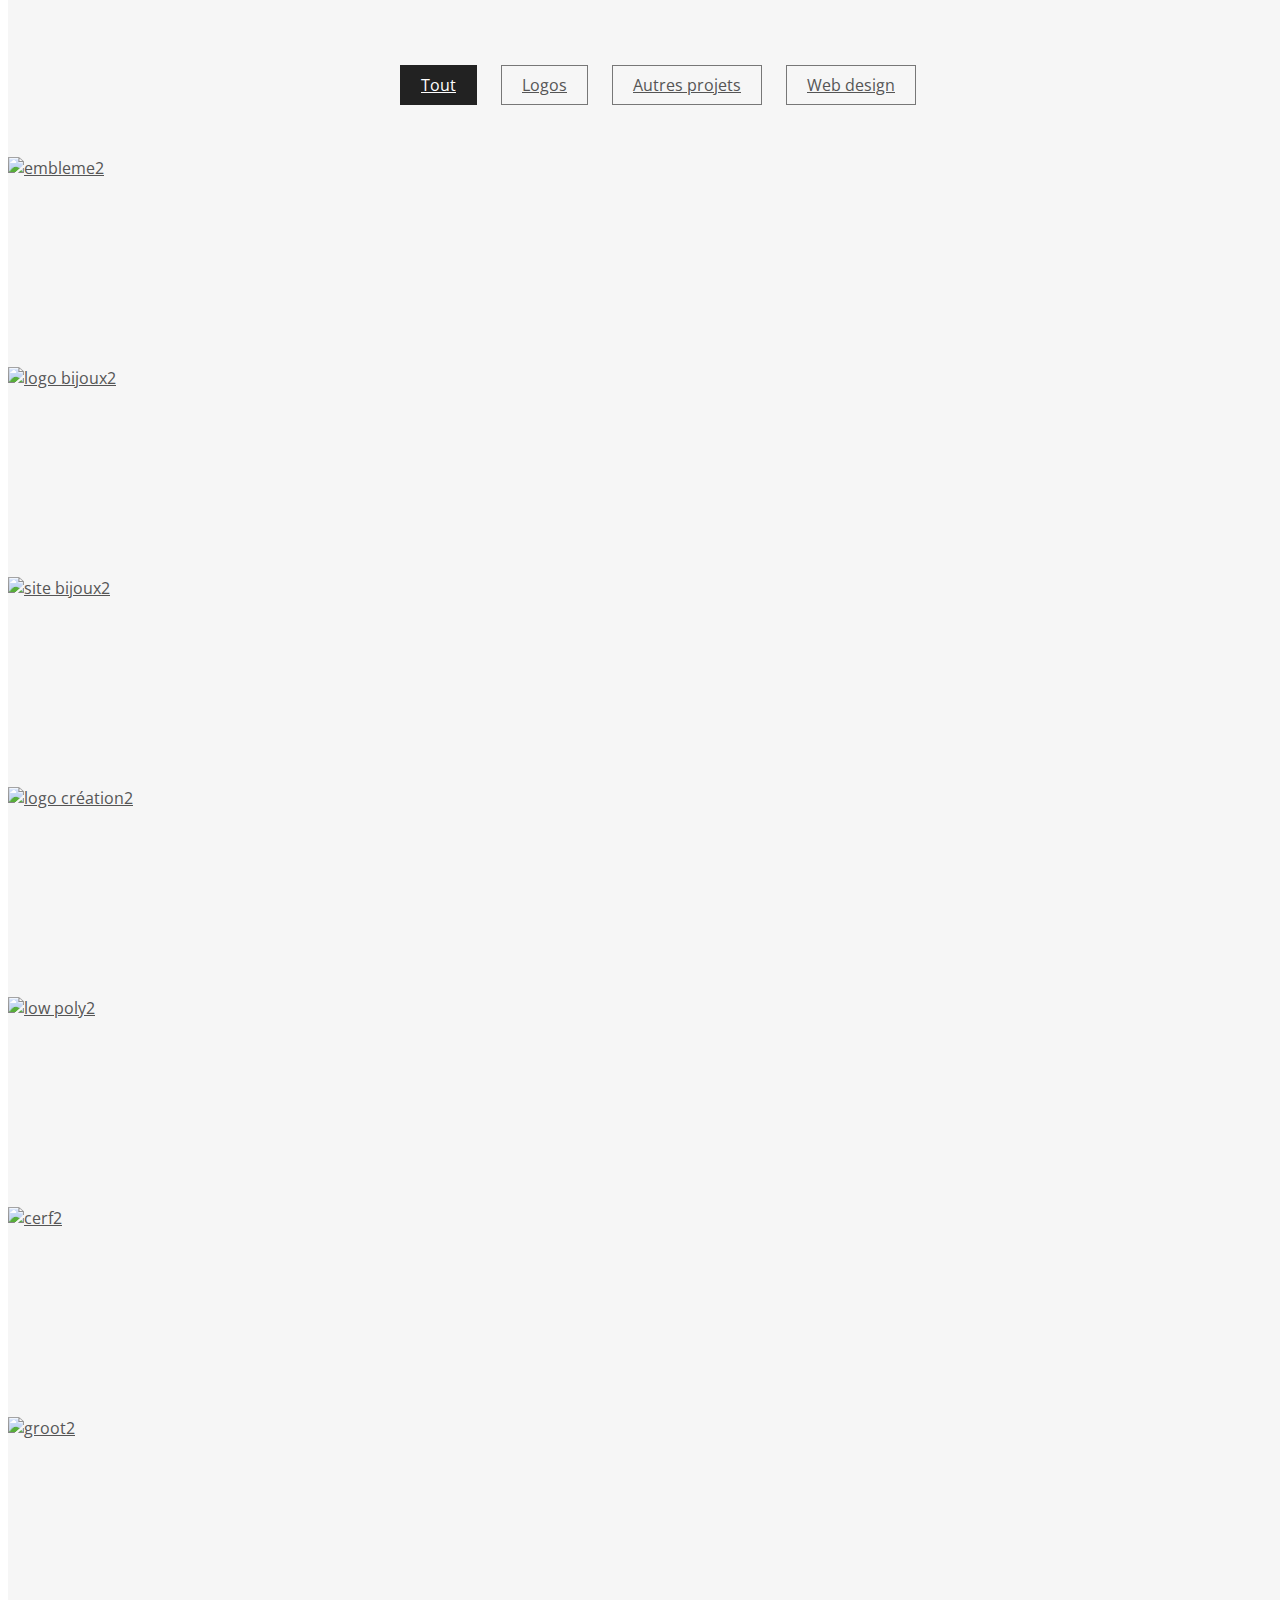
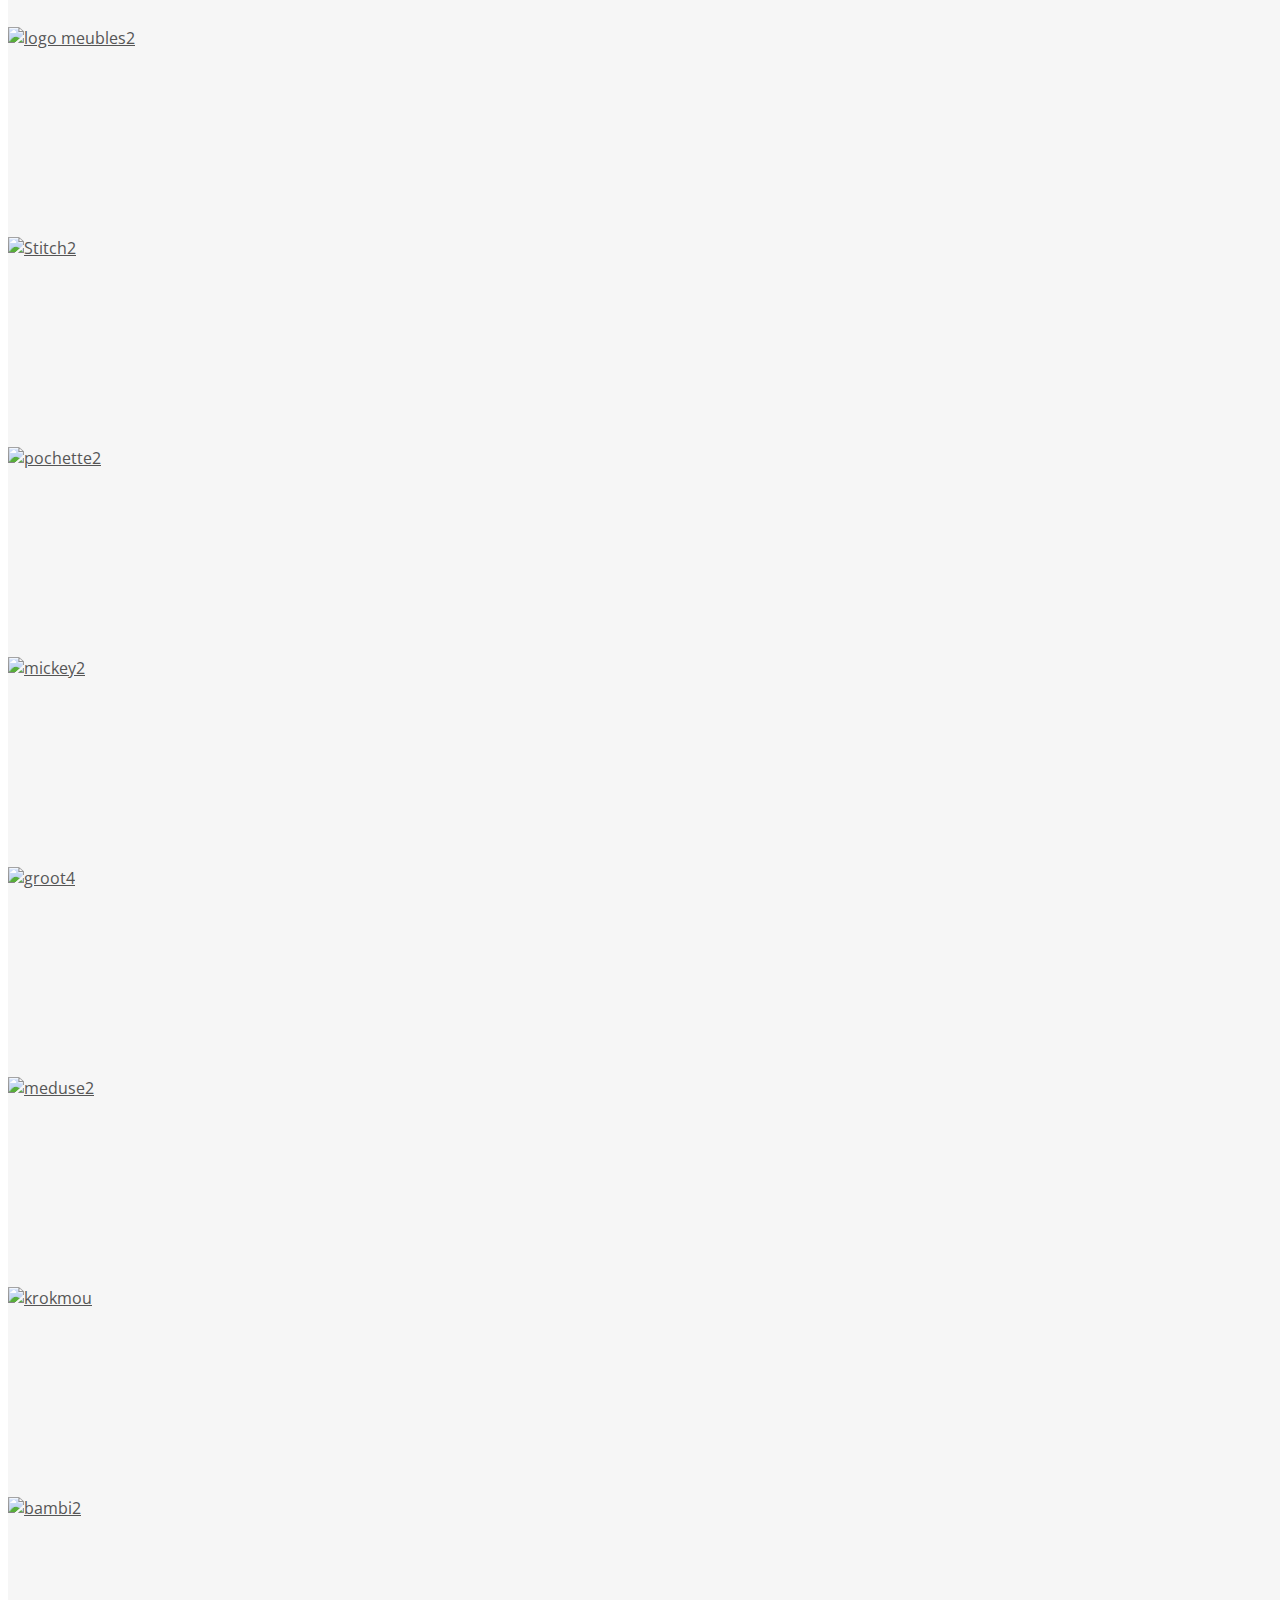
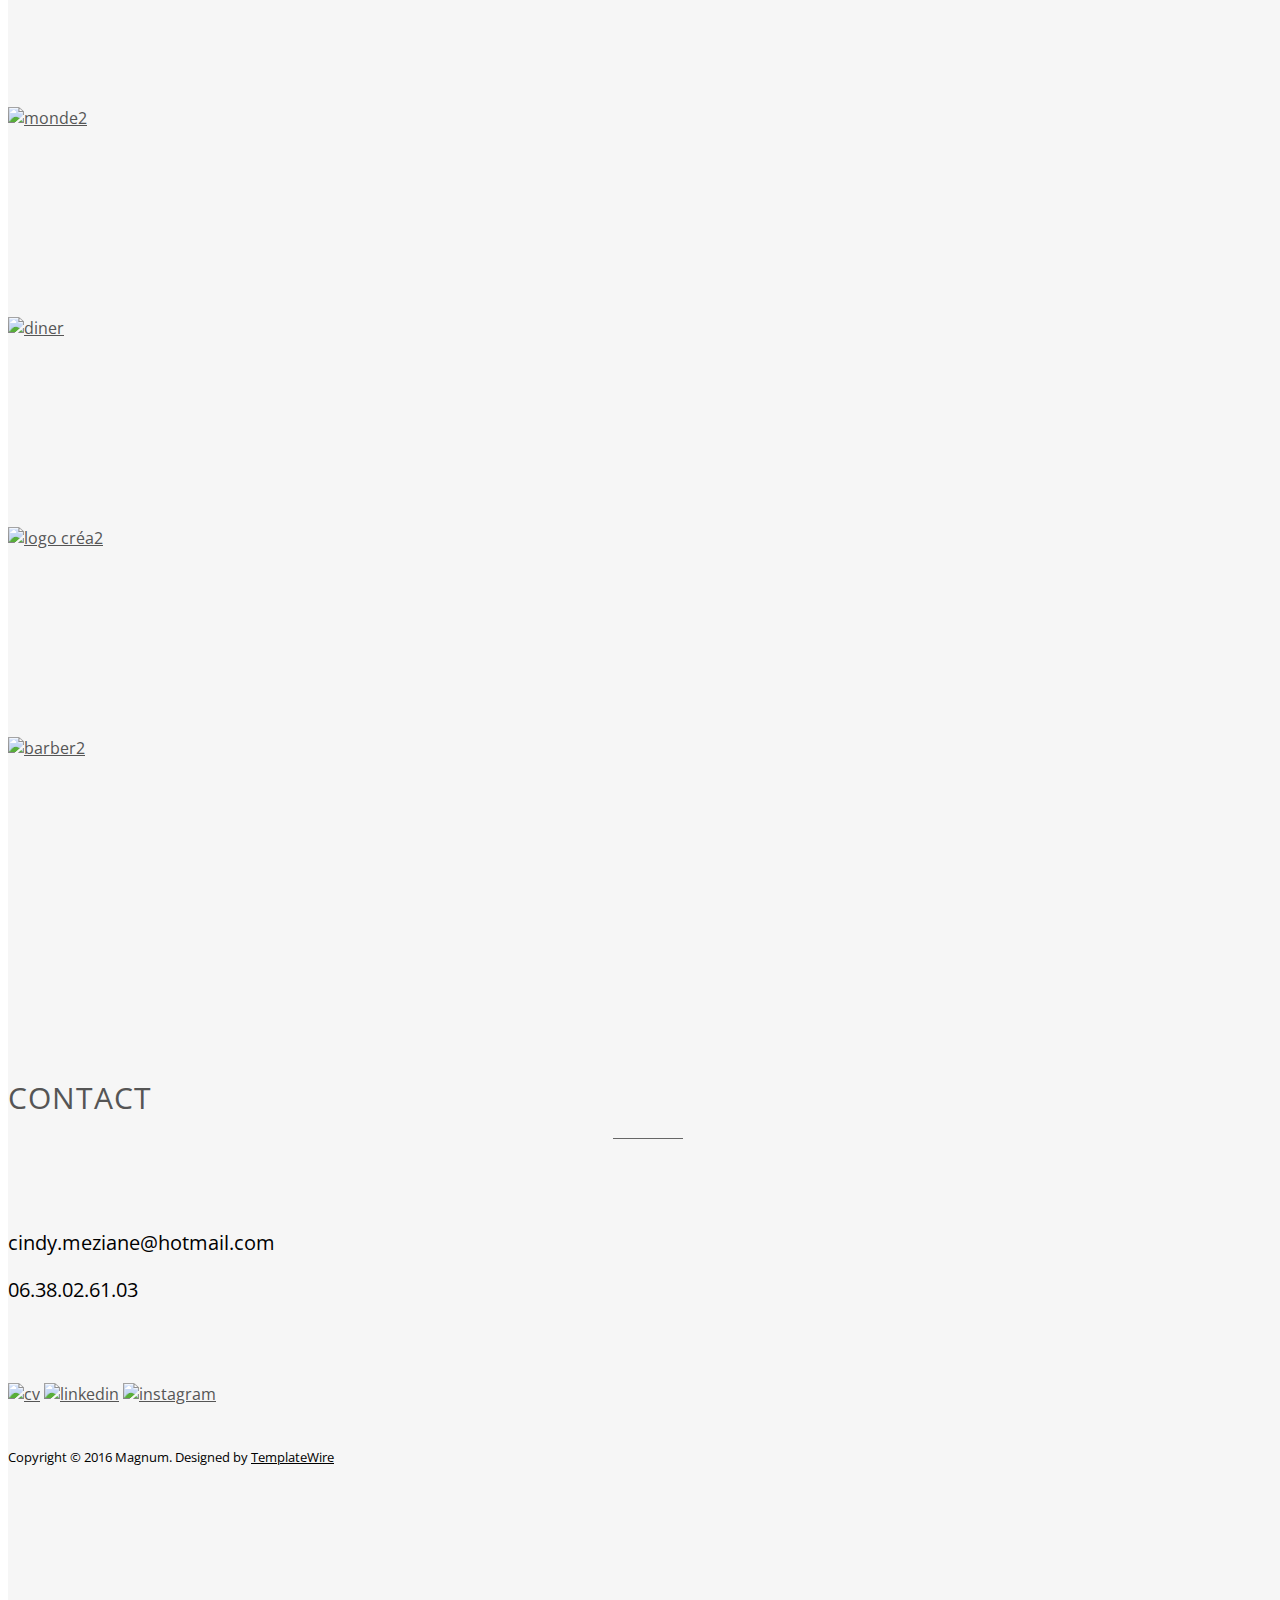
==== commit 078c68ca: "Update index.html" ====
--- a/index.html
+++ b/index.html
@@ -23,7 +23,7 @@
 <link rel="stylesheet" type="text/css"  href="css/style.css">
 <link rel="stylesheet" type="text/css" href="css/nivo-lightbox/nivo-lightbox.css">
 <link rel="stylesheet" type="text/css" href="css/nivo-lightbox/default.css">
-<link href='http://fonts.googleapis.com/css?family=Open+Sans:400,700,800,600,300' rel='stylesheet' type='text/css'>
+<link href='https://fonts.googleapis.com/css?family=Open+Sans:400,700,800,600,300' rel='stylesheet' type='text/css'>
 <script type="text/javascript" src="js/modernizr.custom.js"></script>
 
 <!-- HTML5 shim and Respond.js for IE8 support of HTML5 elements and media queries -->
@@ -115,10 +115,10 @@
           <div class="portfolio-item">
             <div class="hover-bg"> <a href="img/portfolioo/wb5.jpg" title="Project Title" data-lightbox-gallery="gallery1" alt="embleme">
               <div class="hover-text">
-                <h4>Emblème</h4>
+                <h4>Embleme</h4>
               </div>
               <img src="img/portfolioo/wbsmall5.jpg" class="img-responsive" alt="embleme2"> </a> </div>
-          </div>
+            </div>
       </div>
         <div class="col-sm-6 col-md-3 col-lg-3 graphic">
           <div class="portfolio-item">
--- a/css/style.css
+++ b/css/style.css
@@ -410,14 +410,14 @@
 /* Footer Section*/
 #footer {
 	background: #f6f6f6;
-	color: #777;
+	color: #000000;
 	padding: 30px 0 25px 0;
 }
 #footer p {
 	font-size: 13px;
 }
 #footer a {
-	color: #555;
+	color: #000000;
 }
 #footer a:hover {
 	color: #000;
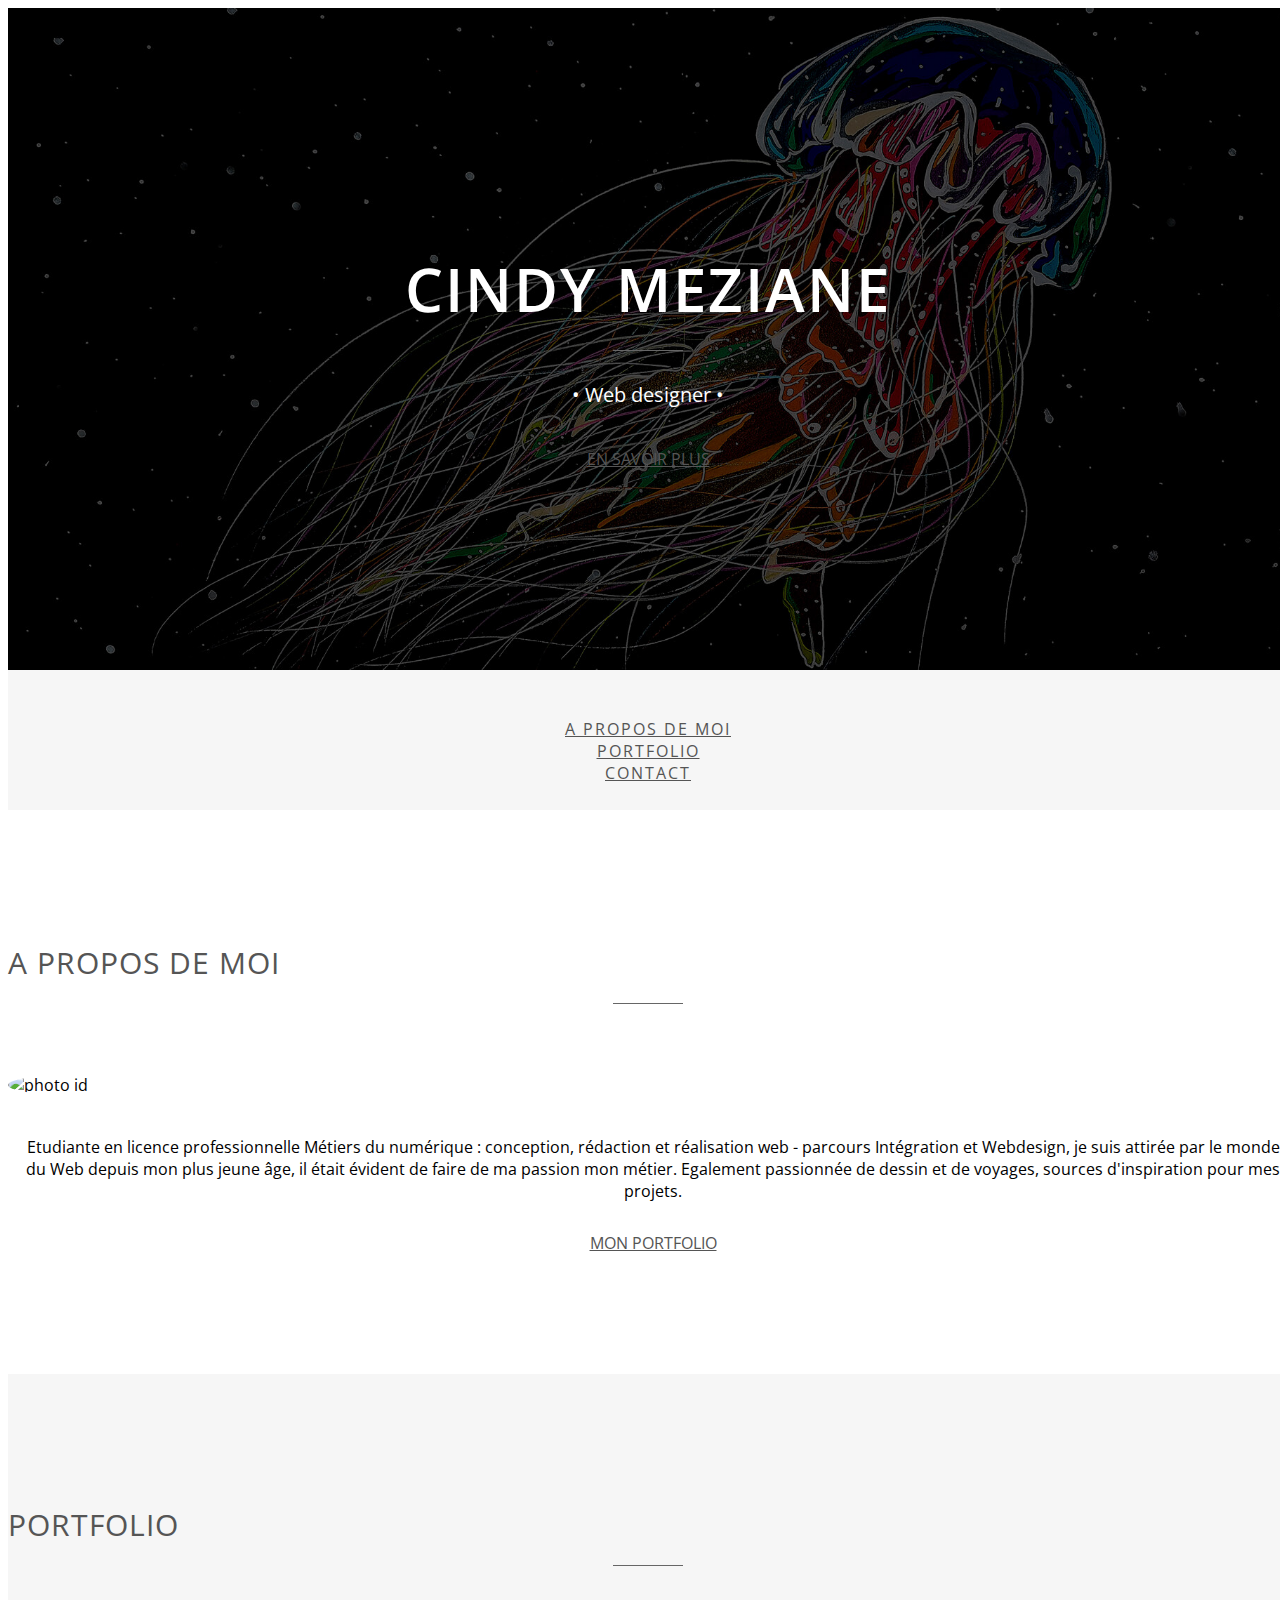
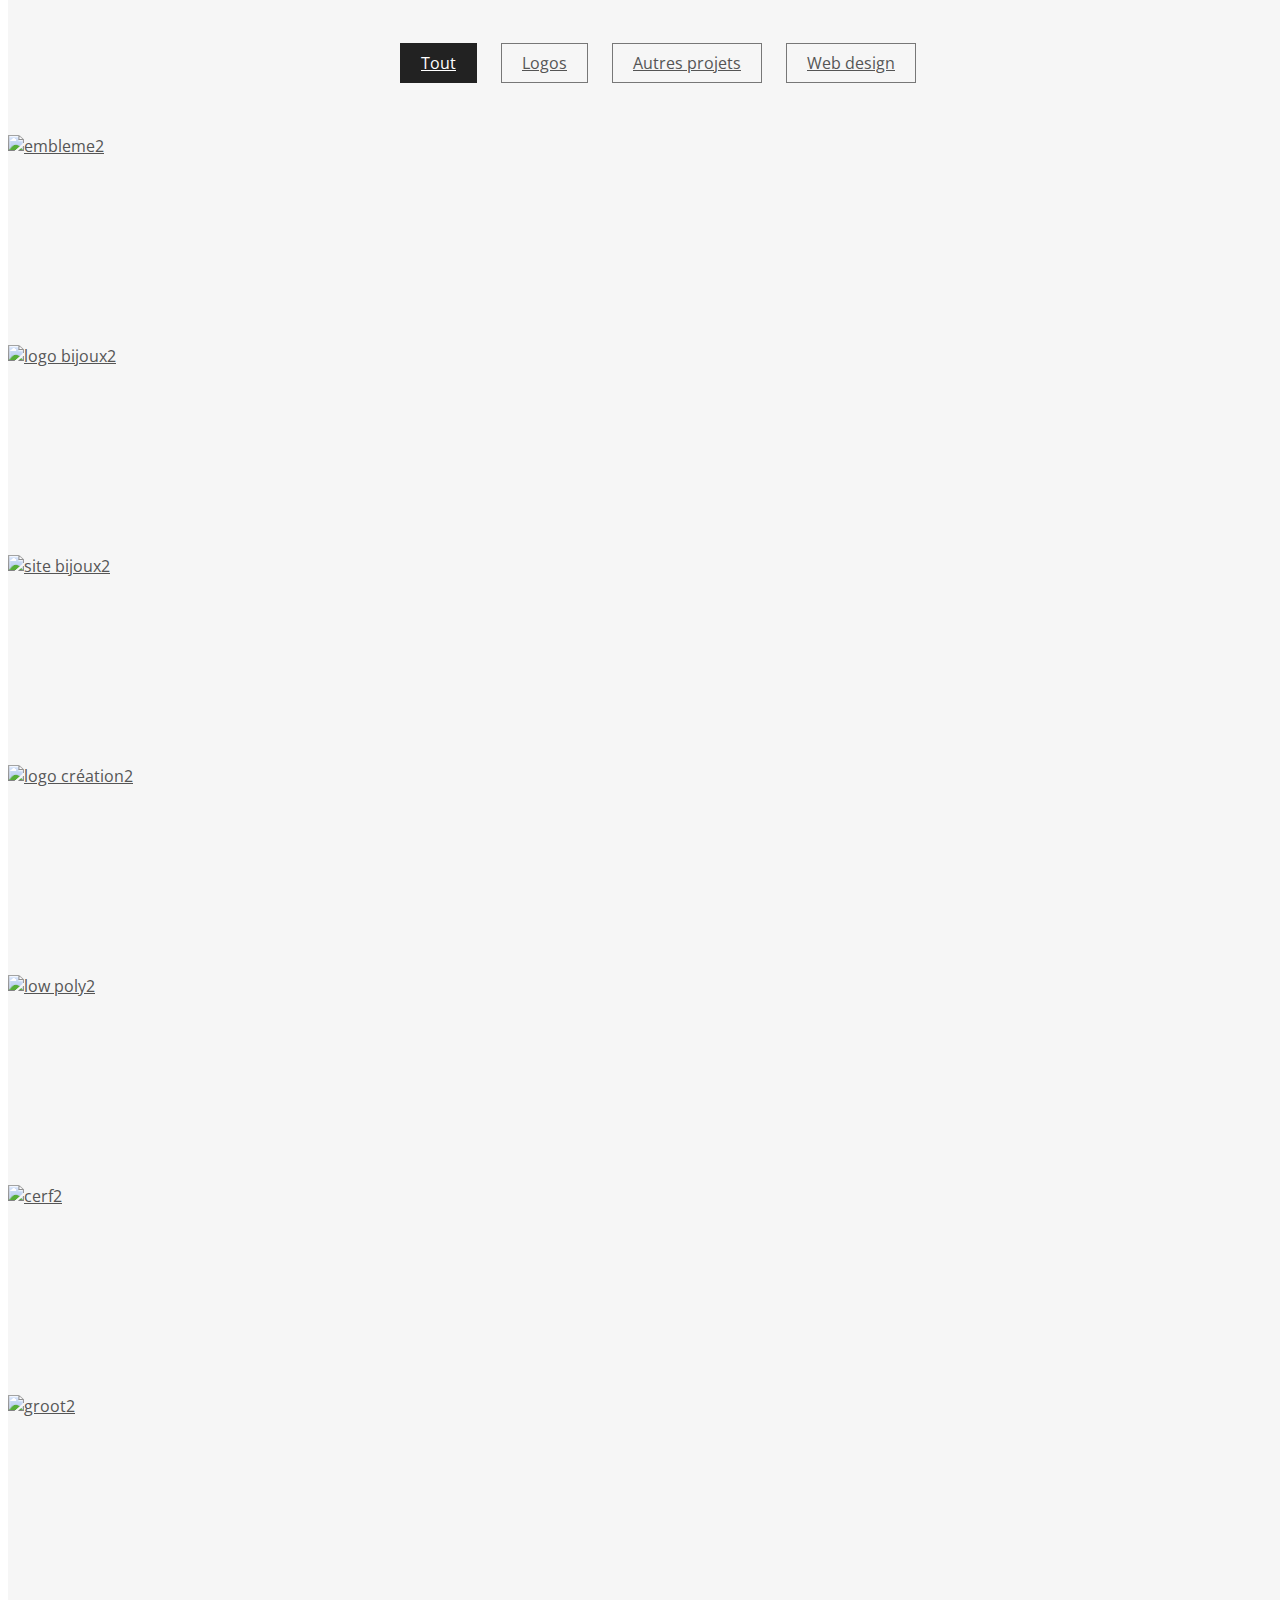
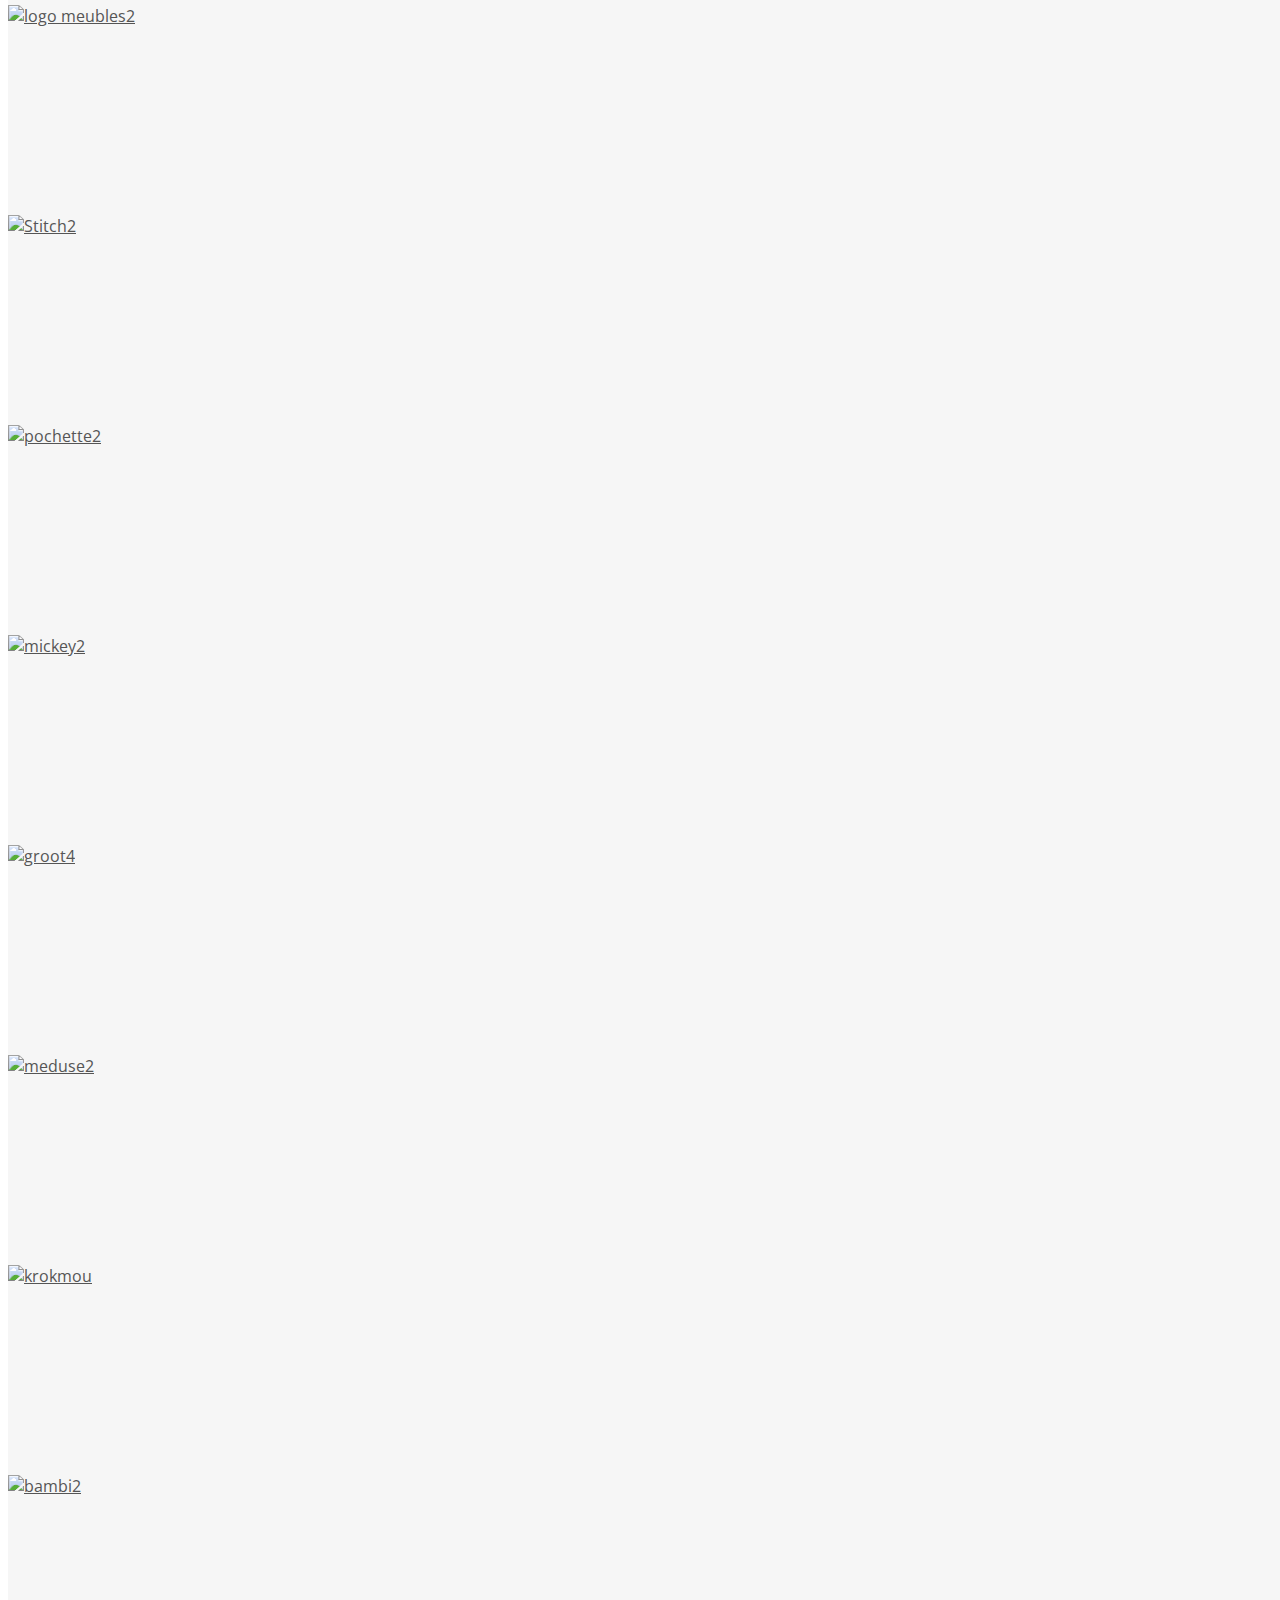
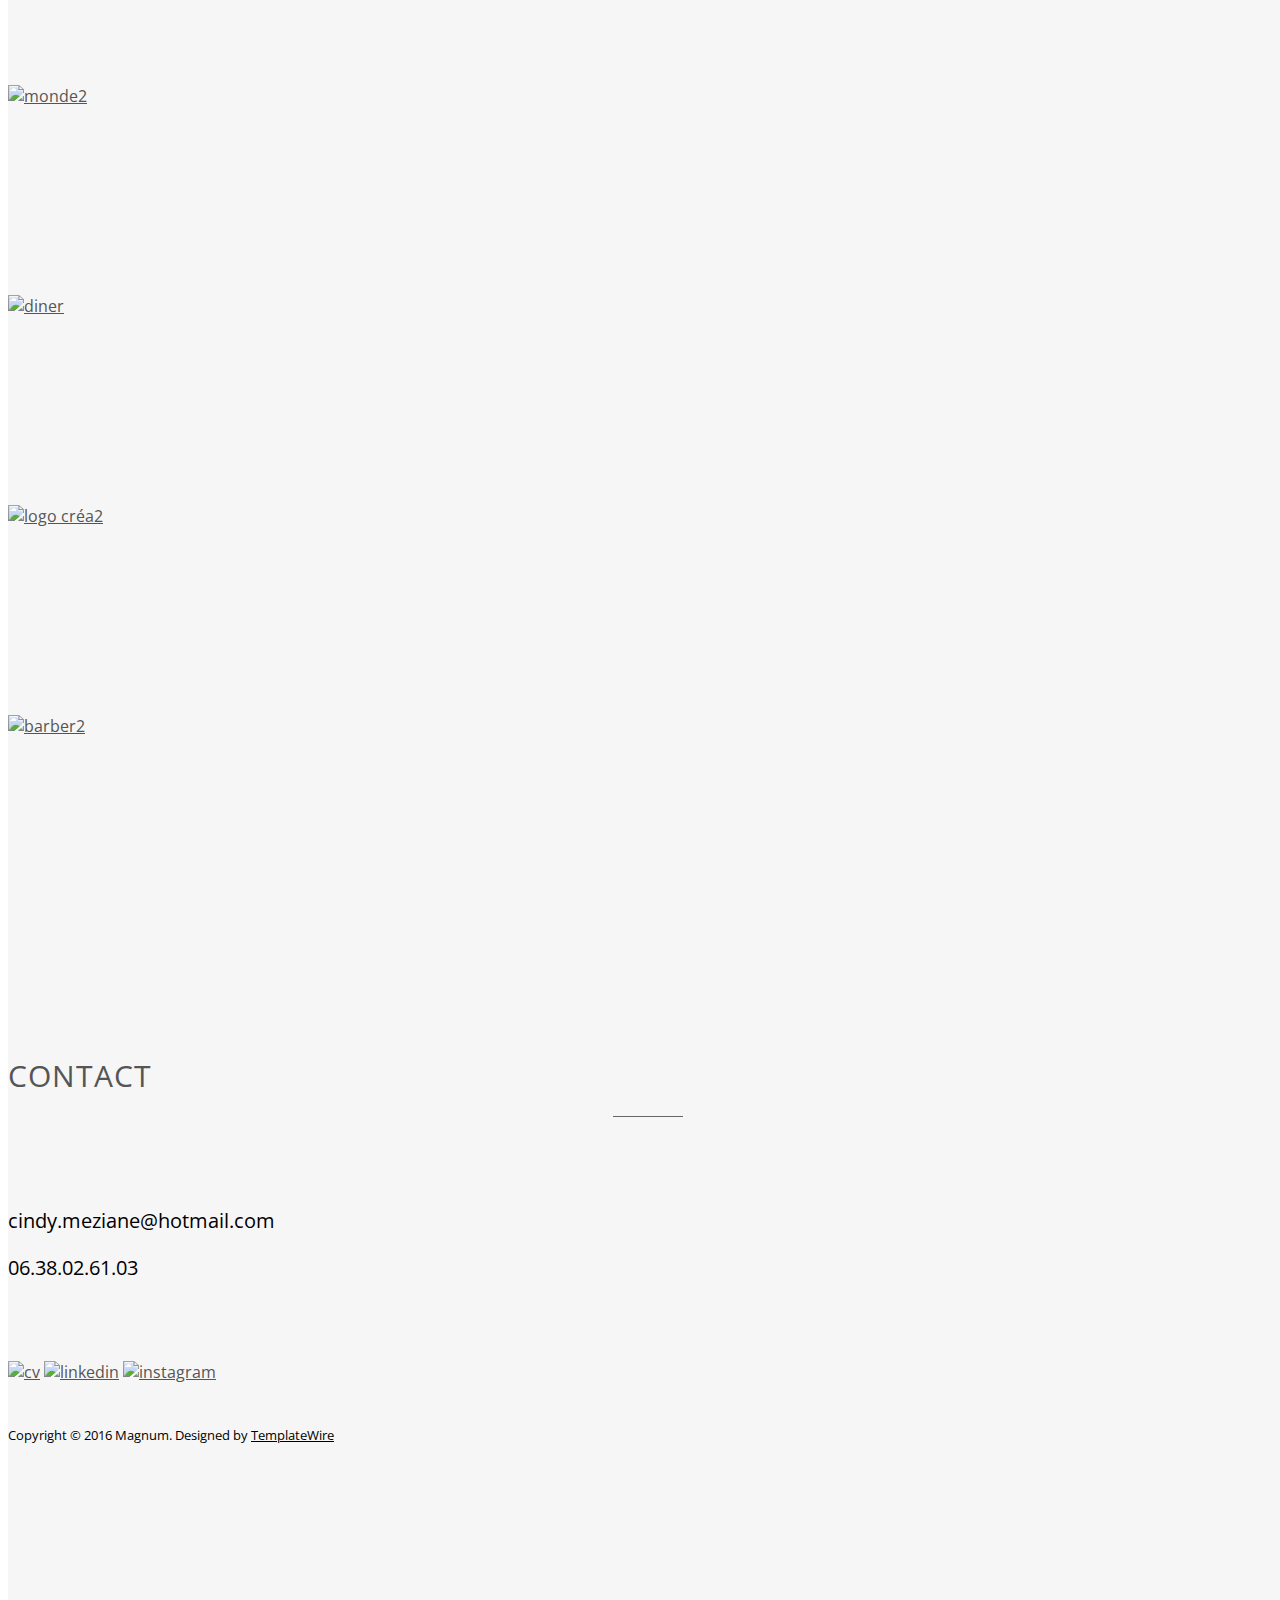
==== commit de81fc14: "Update index.html" ====
--- a/index.html
+++ b/index.html
@@ -53,9 +53,6 @@
 <div id="nav">
   <nav class="navbar navbar-custom">
     <div class="container">
-      <div class="navbar-header">
-        <button type="button" class="navbar-toggle" data-toggle="collapse" data-target=".navbar-main-collapse"> <i class="fa fa-bars"></i> </button>
-      </div>
       
       <!-- Collect the nav links, forms, and other content for toggling -->
       <div class="collapse navbar-collapse navbar-main-collapse">
@@ -115,7 +112,7 @@
           <div class="portfolio-item">
             <div class="hover-bg"> <a href="img/portfolioo/wb5.jpg" title="Project Title" data-lightbox-gallery="gallery1" alt="embleme">
               <div class="hover-text">
-                <h4>Embleme</h4>
+                <h3 id="embleme">Emblème</h3>
               </div>
               <img src="img/portfolioo/wbsmall5.jpg" class="img-responsive" alt="embleme2"> </a> </div>
             </div>
--- a/css/style.css
+++ b/css/style.css
@@ -14,12 +14,16 @@
 	font-weight: 400;
 	font-size: 30px;
 }
-h3, h4 {
+h3{
 	color: #222;
 	font-size: 18px;
 	font-weight: 300;
 	letter-spacing: 1px;
 }
+#embleme{
+	font-size: 24px;
+}
+
 h5 {
 	text-transform: uppercase;
 	font-weight: 700;
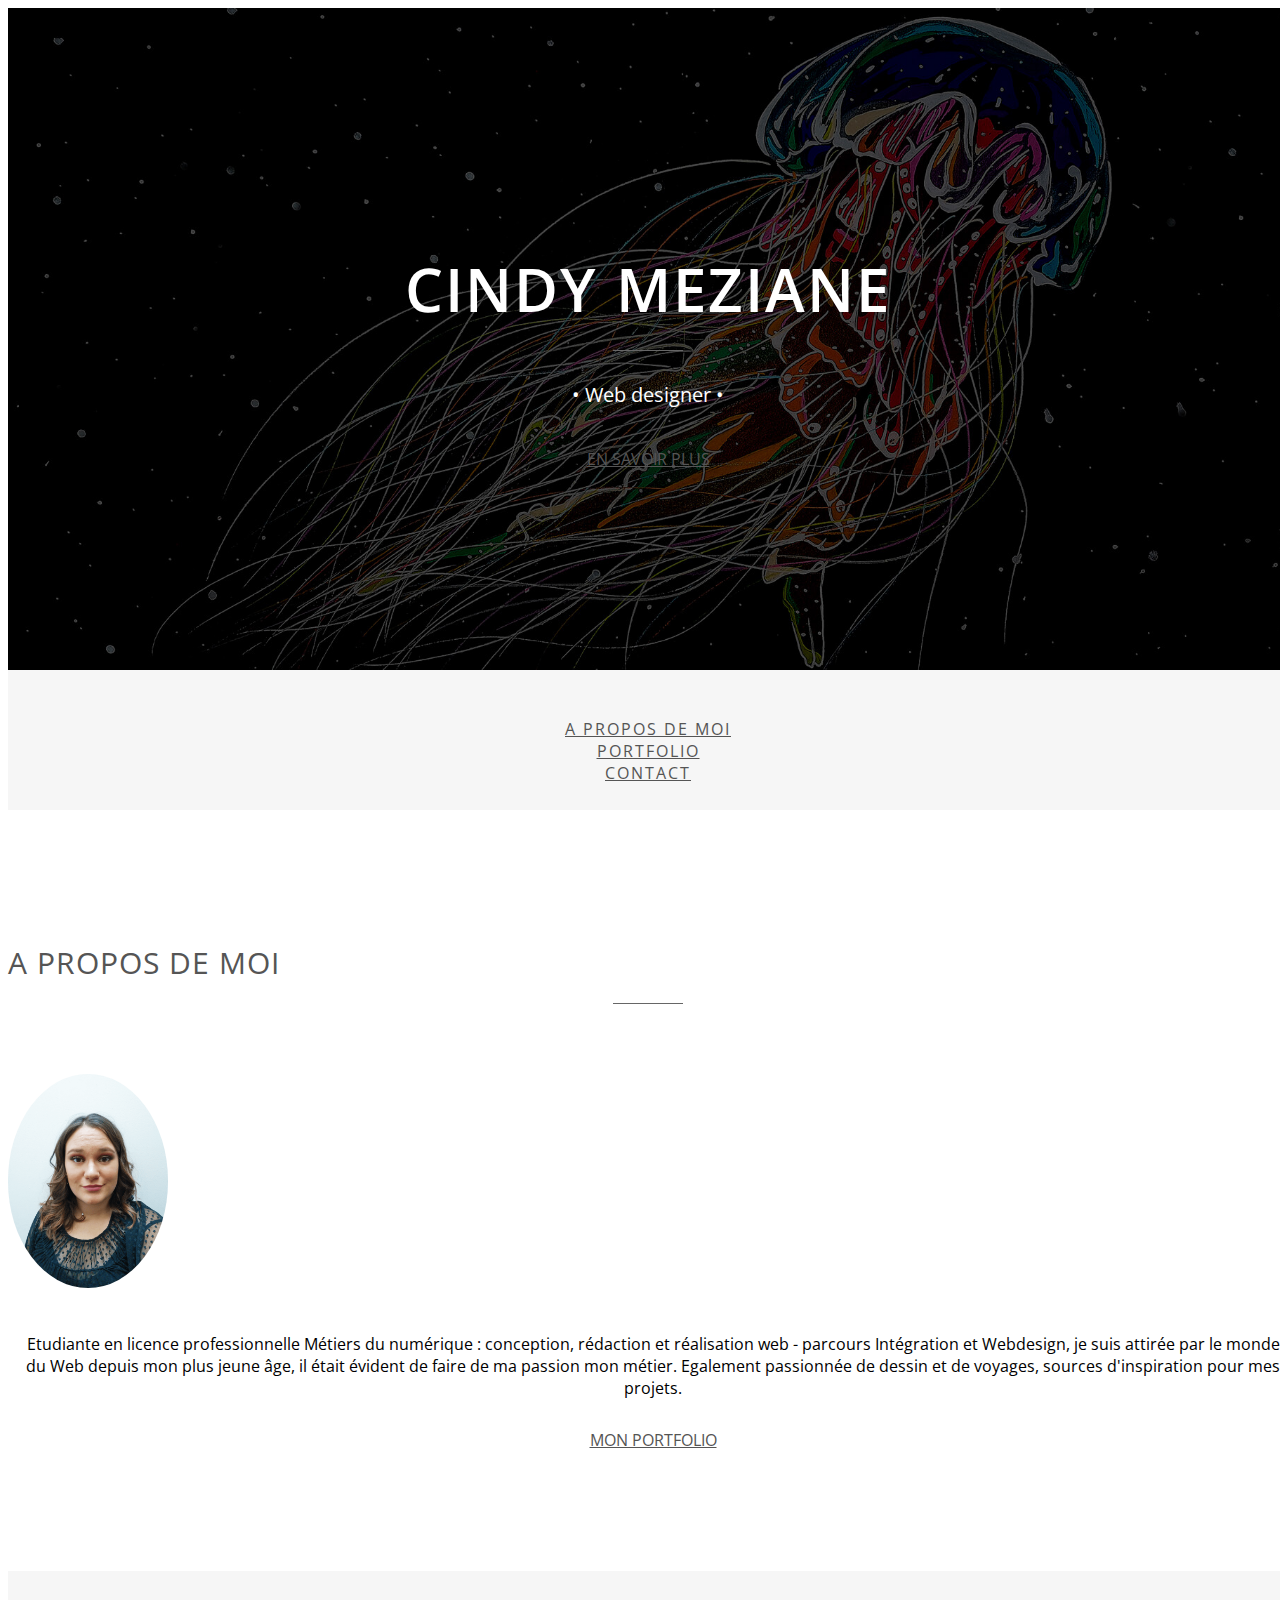
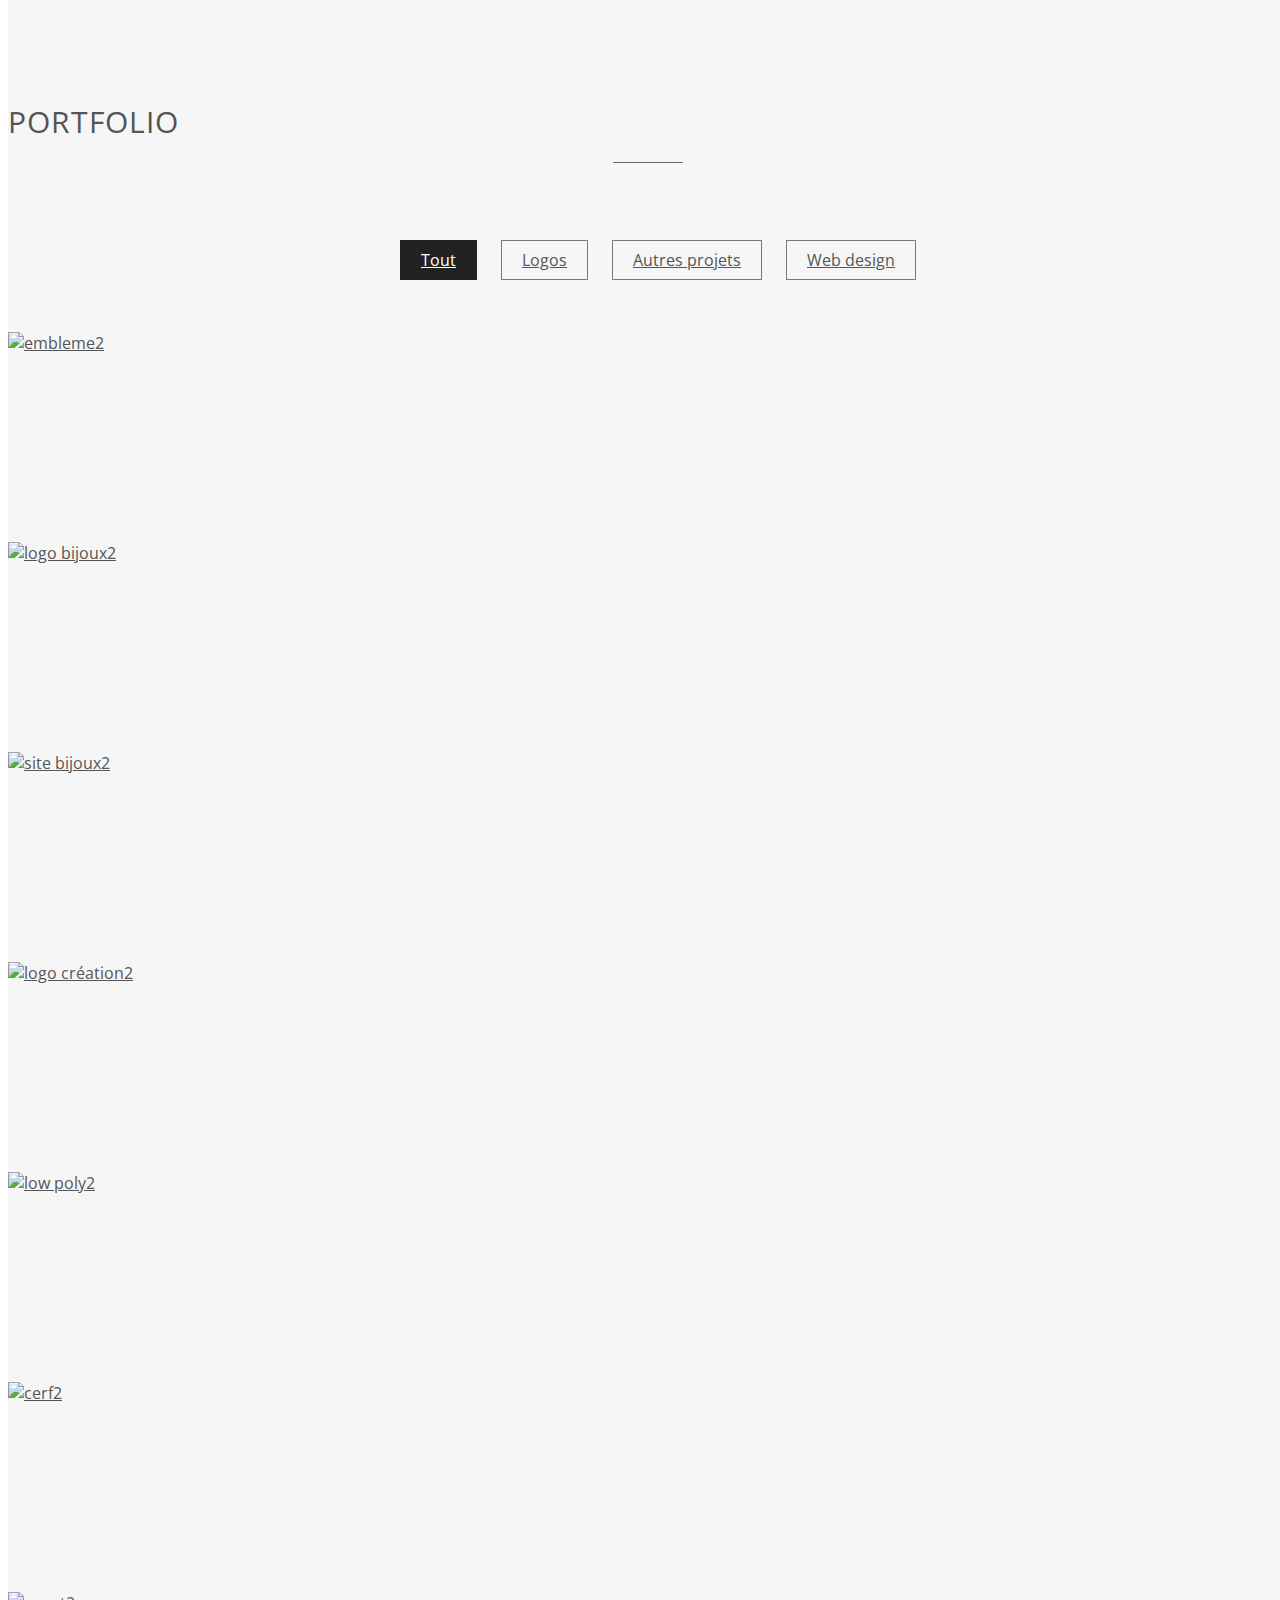
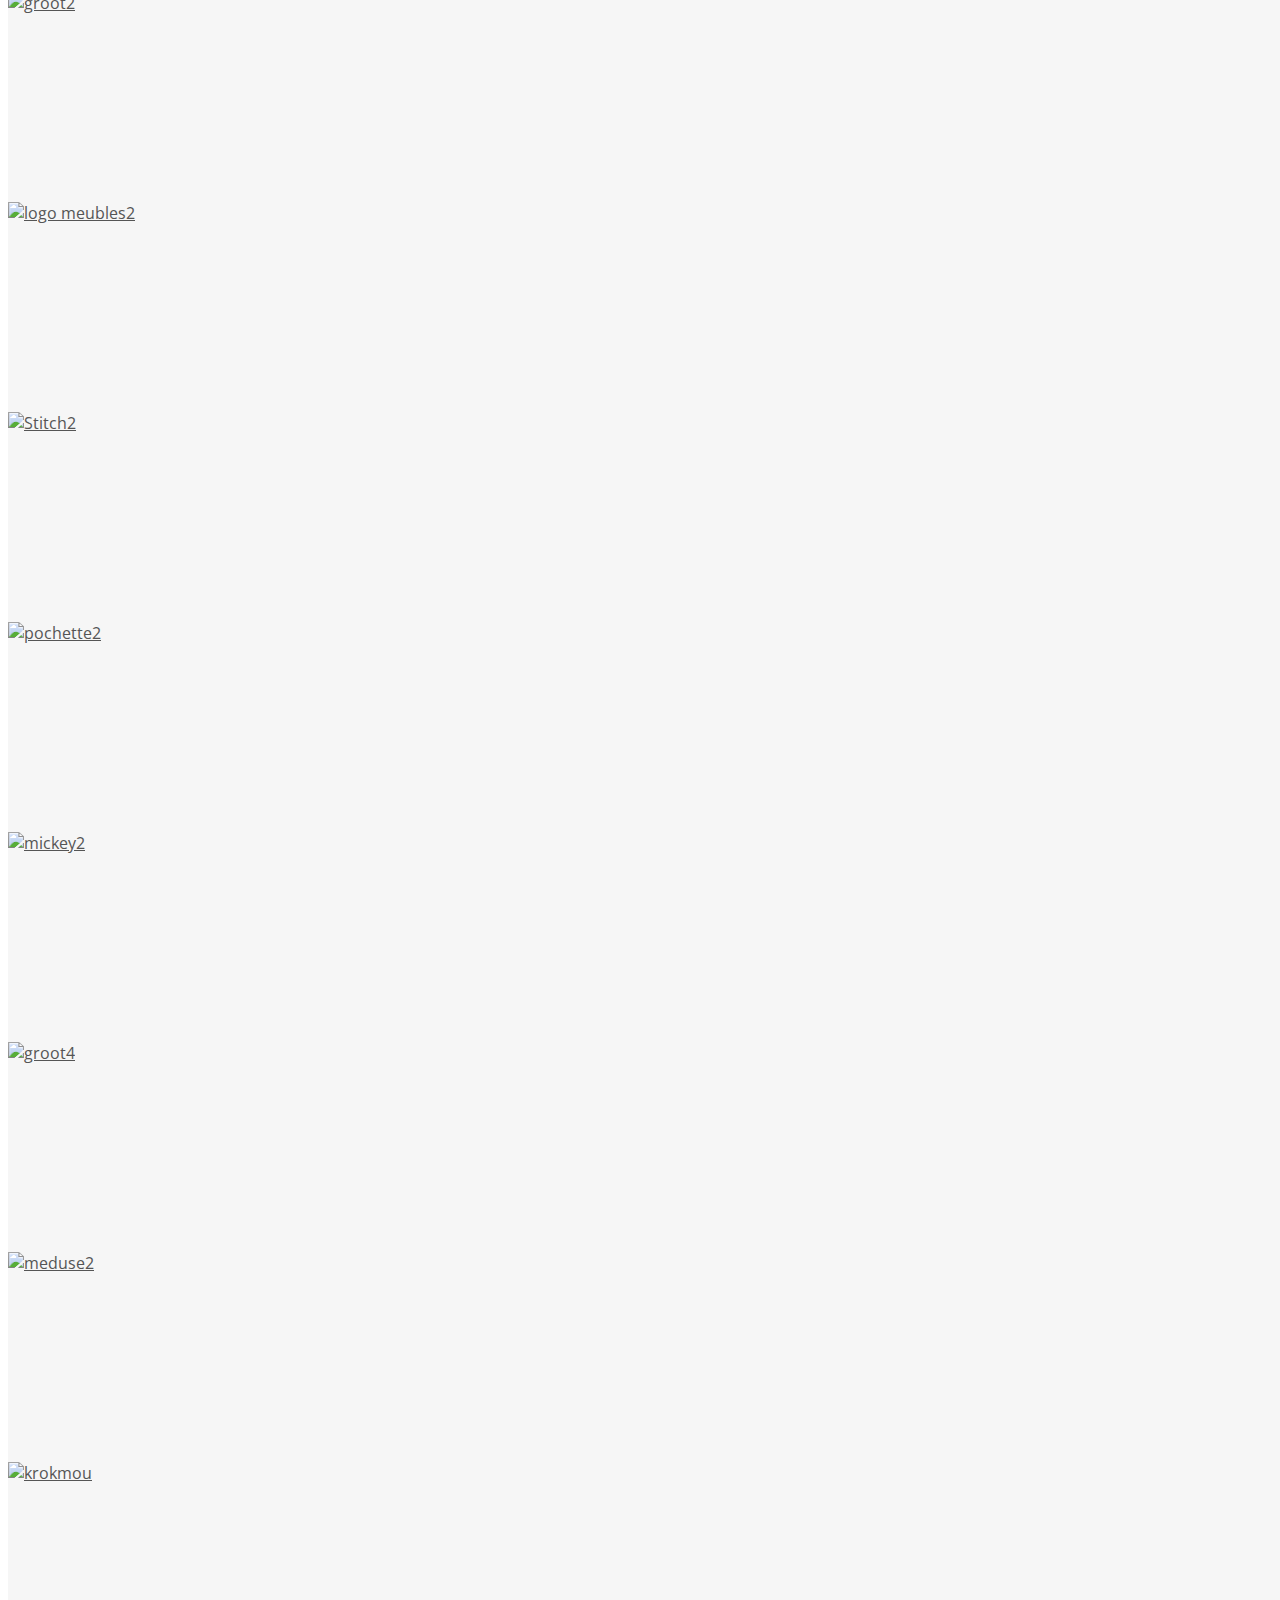
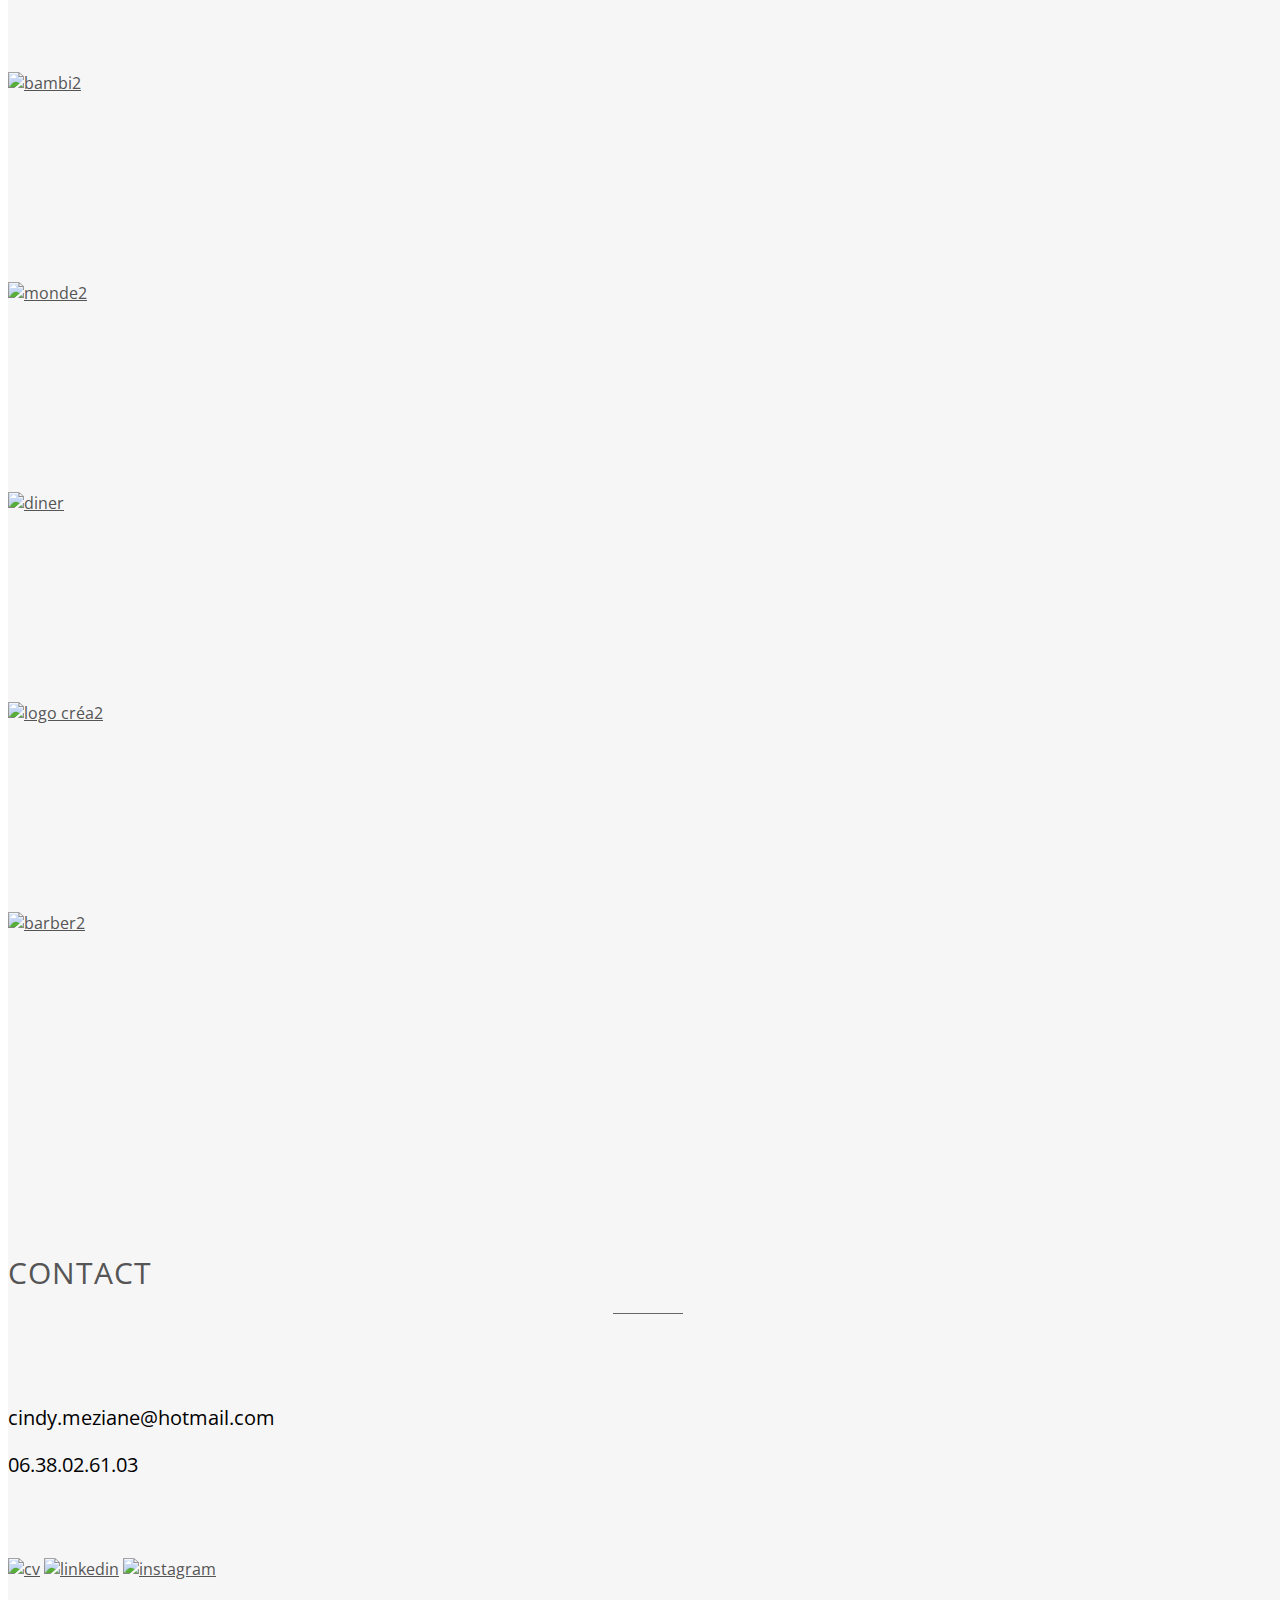
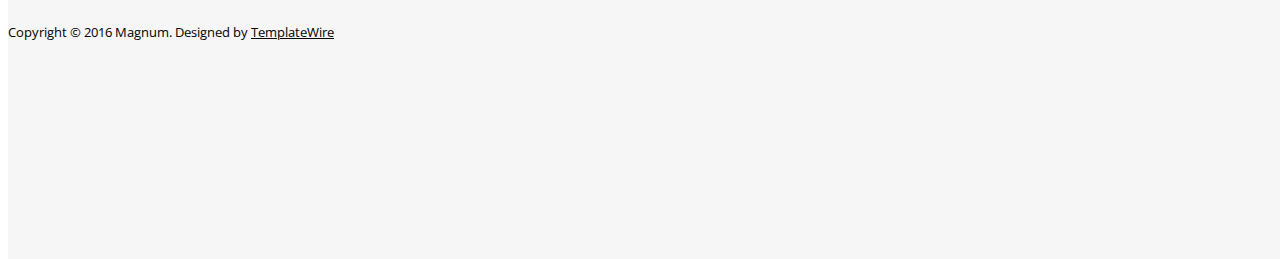
==== commit d270d815: "Update index.html" ====
--- a/index.html
+++ b/index.html
@@ -75,7 +75,7 @@
       <hr>
     </div>
     <div class="row">
-      <div class="col-md-12 text-center"><img src="img/moi.png" class="img-responsive" alt="photo id"></div>
+      <div class="col-md-12 text-center"><img src="img/moi.jpg" class="img-responsive" alt="photo id"></div>
       <div class="col-md-8 col-md-offset-2">
         <div class="about-text">
           <p>Etudiante en licence professionnelle Métiers du numérique : conception, rédaction et réalisation web - parcours Intégration et Webdesign, je suis attirée par le monde du Web depuis mon plus jeune âge, il était évident de faire de ma passion mon métier.
